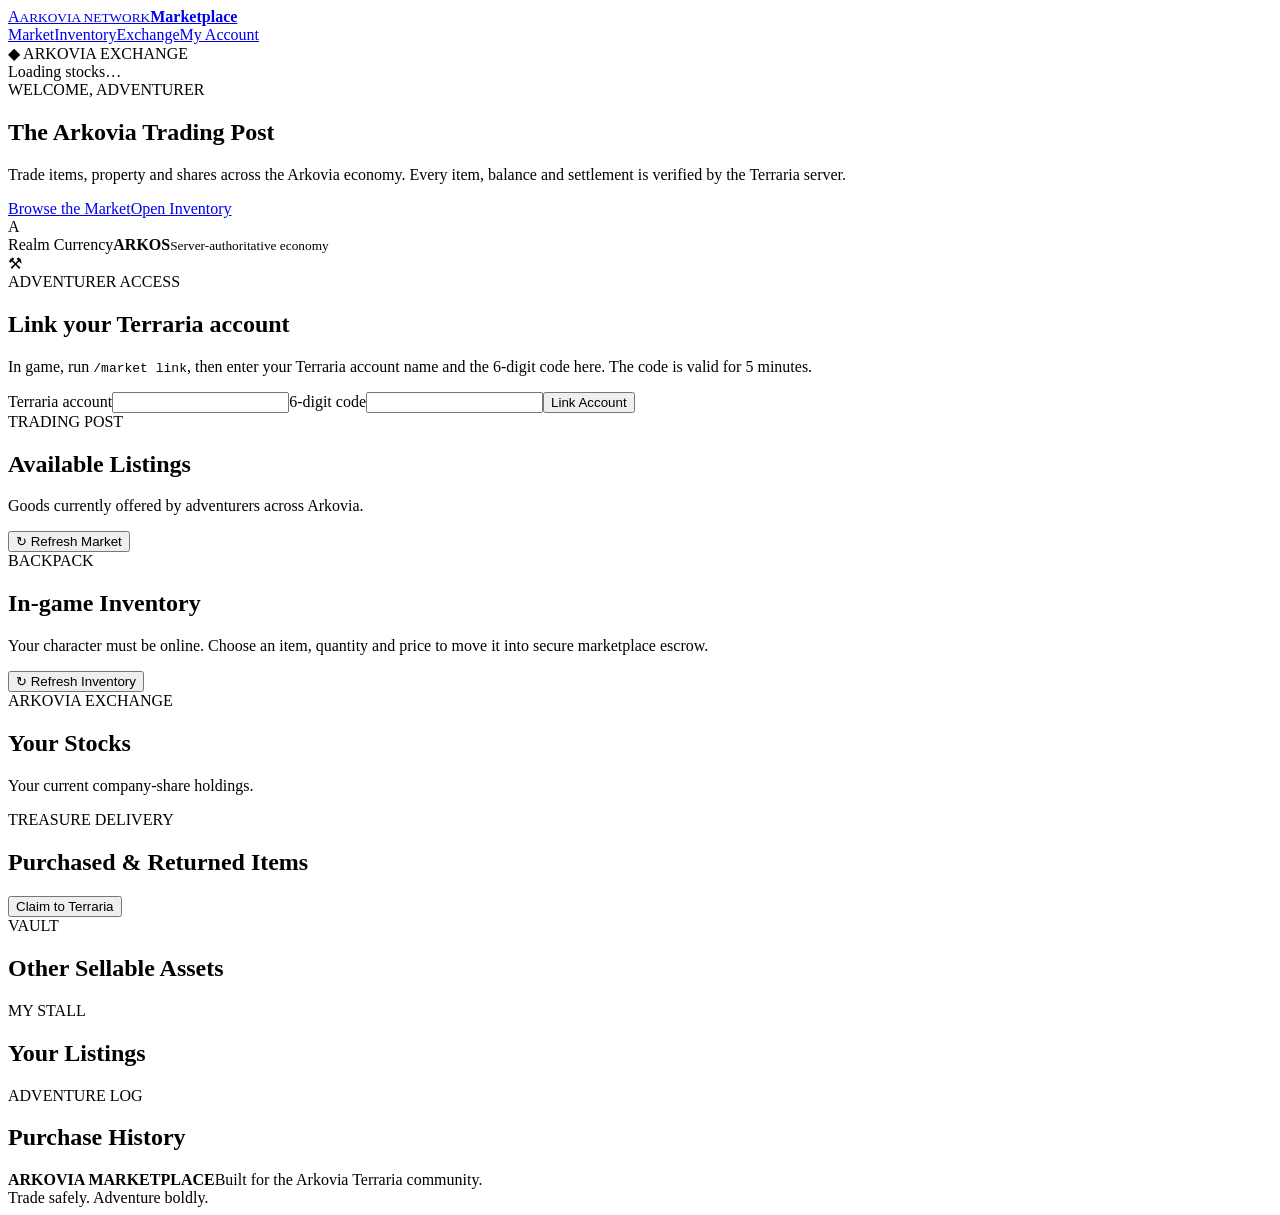
==== services/ArkoviaMarketplace/wwwroot/index.html @ 018b2768 "Redesign marketplace shell with immersive Terraria-inspired theme" ====
<!doctype html>
<html lang="en">
<head>
  <meta charset="utf-8">
  <meta name="viewport" content="width=device-width,initial-scale=1">
  <meta name="theme-color" content="#142c45">
  <title>Arkovia Marketplace — Terraria Economy</title>
  <link rel="stylesheet" href="/styles.css?v=20260906-terraria1">
</head>
<body>
  <div class="world-backdrop" aria-hidden="true"><div class="sun"></div><div class="cloud cloud-one"></div><div class="cloud cloud-two"></div><div class="distant-hills"></div><div class="forest-line"></div></div>

  <header class="site-header">
    <div class="topbar">
      <a class="brand" href="/marketplace" aria-label="Arkovia Marketplace home"><span class="brand-mark">A</span><span><small>ARKOVIA NETWORK</small><strong>Marketplace</strong></span></a>
      <nav class="main-nav" aria-label="Marketplace navigation"><a href="#market">Market</a><a href="#inventory">Inventory</a><a href="#exchange">Exchange</a><a href="#accountPanel">My Account</a></nav>
      <div id="sessionArea" class="session-area"></div>
    </div>
  </header>

  <section class="stock-tape" id="exchange" aria-label="Arkovia stock market"><div class="stock-tape-label">◆ ARKOVIA EXCHANGE</div><div class="stock-tape-viewport"><div id="stockTape" class="stock-tape-track">Loading stocks…</div></div></section>

  <main>
    <section class="hero game-panel">
      <div class="hero-copy"><span class="quest-label">WELCOME, ADVENTURER</span><h1>The Arkovia Trading Post</h1><p>Trade items, property and shares across the Arkovia economy. Every item, balance and settlement is verified by the Terraria server.</p><div class="hero-actions"><a class="game-button" href="#market">Browse the Market</a><a class="game-button secondary-link" href="#inventory">Open Inventory</a></div></div>
      <div class="hero-side"><div class="coin-emblem">A</div><span>Realm Currency</span><strong id="currencyLabel">ARKOS</strong><small>Server-authoritative economy</small></div>
    </section>

    <section id="linkPanel" class="game-panel notice-board hidden">
      <div class="panel-title"><span class="panel-icon">⚒</span><div><span class="eyebrow">ADVENTURER ACCESS</span><h2>Link your Terraria account</h2></div></div>
      <p>In game, run <code>/market link</code>, then enter your Terraria account name and the 6-digit code here. The code is valid for 5 minutes.</p>
      <form id="linkForm" class="form-row"><label>Terraria account<input id="accountInput" maxlength="64" autocomplete="username" required></label><label>6-digit code<input id="codeInput" inputmode="numeric" pattern="[0-9]{6}" maxlength="6" autocomplete="one-time-code" required></label><button type="submit">Link Account</button></form><div id="linkMessage" class="message"></div>
    </section>

    <section id="market" class="section-head"><div><span class="eyebrow">TRADING POST</span><h2>Available Listings</h2><p>Goods currently offered by adventurers across Arkovia.</p></div><button id="refreshButton" class="secondary">↻ Refresh Market</button></section>
    <section id="listingGrid" class="grid"></section><div id="marketMessage" class="message"></div>

    <section id="accountPanel" class="hidden player-zone">
      <div id="inventory" class="section-head"><div><span class="eyebrow">BACKPACK</span><h2>In-game Inventory</h2><p>Your character must be online. Choose an item, quantity and price to move it into secure marketplace escrow.</p></div><button id="inventoryRefresh" class="secondary">↻ Refresh Inventory</button></div>
      <section id="inventoryGrid" class="grid"></section>
      <div class="section-head"><div><span class="eyebrow">ARKOVIA EXCHANGE</span><h2>Your Stocks</h2><p>Your current company-share holdings.</p></div></div><section id="stockHoldingGrid" class="grid"></section>
      <div class="section-head"><div><span class="eyebrow">TREASURE DELIVERY</span><h2>Purchased & Returned Items</h2></div><button id="claimItemsButton" class="secondary">Claim to Terraria</button></div>
      <div class="section-head"><div><span class="eyebrow">VAULT</span><h2>Other Sellable Assets</h2></div></div><section id="assetGrid" class="grid"></section>
      <div class="section-head"><div><span class="eyebrow">MY STALL</span><h2>Your Listings</h2></div></div><section id="myListingGrid" class="grid"></section>
      <div class="section-head"><div><span class="eyebrow">ADVENTURE LOG</span><h2>Purchase History</h2></div></div><section id="purchaseGrid" class="grid"></section>
    </section>
  </main>

  <footer><div><strong>ARKOVIA MARKETPLACE</strong><span>Built for the Arkovia Terraria community.</span></div><span>Trade safely. Adventure boldly.</span></footer>

  <dialog id="sellDialog"><form id="sellForm" method="dialog" class="dialog-card"><button type="button" id="closeSell" class="icon-button" aria-label="Close">×</button><span class="eyebrow">CREATE LISTING</span><h2 id="sellAssetName">Sell asset</h2><input id="sellAssetId" type="hidden"><label>Price in <span id="sellCurrency">ARKOS</span><input id="sellPrice" type="text" inputmode="decimal" placeholder="25.00" required></label><button type="submit">Create Listing</button><div id="sellMessage" class="message"></div></form></dialog>
  <dialog id="stockDialog"><form id="stockForm" method="dialog" class="dialog-card"><button type="button" id="closeStock" class="icon-button" aria-label="Close">×</button><span class="eyebrow">ARKOVIA EXCHANGE</span><h2 id="stockName">Stock</h2><div id="stockDetail" class="stock-detail"></div><input id="stockTicker" type="hidden"><label>Shares<input id="stockShares" type="number" min="1" max="1000000" value="1" required></label><button type="submit">Buy Shares</button><div id="stockMessage" class="message"></div></form></dialog>
  <dialog id="inventorySellDialog"><form id="inventorySellForm" method="dialog" class="dialog-card"><button type="button" id="closeInventorySell" class="icon-button" aria-label="Close">×</button><span class="eyebrow">SELL FROM BACKPACK</span><h2 id="inventorySellName">Sell item</h2><input id="inventorySlot" type="hidden"><label>Quantity<input id="inventoryQuantity" type="number" min="1" required></label><label>Total price in ARKOS<input id="inventoryPrice" type="text" inputmode="decimal" required></label><button type="submit">List Item</button><div id="inventorySellMessage" class="message"></div></form></dialog>
  <script src="/app.js?v=20260906-terraria1" defer></script>
</body>
</html>
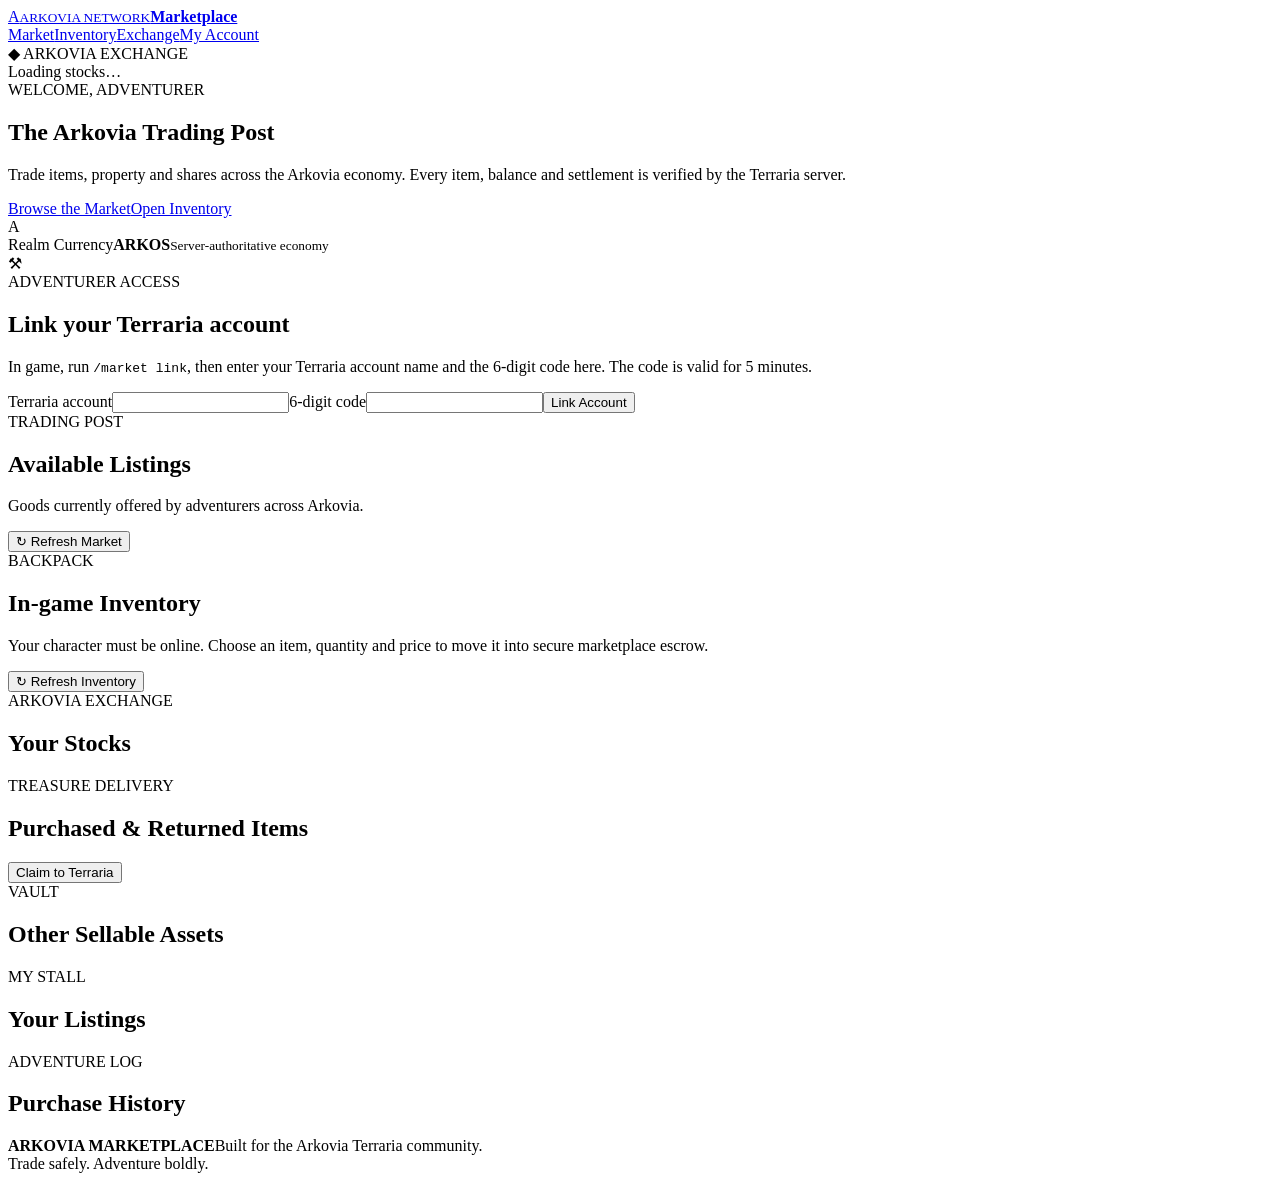
==== commit 6cd3b8a3: "Bust marketplace theme cache for merchant district update" ====
--- a/services/ArkoviaMarketplace/wwwroot/index.html
+++ b/services/ArkoviaMarketplace/wwwroot/index.html
@@ -1,56 +1,14 @@
 <!doctype html>
 <html lang="en">
-<head>
-  <meta charset="utf-8">
-  <meta name="viewport" content="width=device-width,initial-scale=1">
-  <meta name="theme-color" content="#142c45">
-  <title>Arkovia Marketplace — Terraria Economy</title>
-  <link rel="stylesheet" href="/styles.css?v=20260906-terraria1">
-</head>
+<head><meta charset="utf-8"><meta name="viewport" content="width=device-width,initial-scale=1"><meta name="theme-color" content="#142c45"><title>Arkovia Marketplace — Terraria Economy</title><link rel="stylesheet" href="/styles.css?v=20260906-terraria3"></head>
 <body>
-  <div class="world-backdrop" aria-hidden="true"><div class="sun"></div><div class="cloud cloud-one"></div><div class="cloud cloud-two"></div><div class="distant-hills"></div><div class="forest-line"></div></div>
-
-  <header class="site-header">
-    <div class="topbar">
-      <a class="brand" href="/marketplace" aria-label="Arkovia Marketplace home"><span class="brand-mark">A</span><span><small>ARKOVIA NETWORK</small><strong>Marketplace</strong></span></a>
-      <nav class="main-nav" aria-label="Marketplace navigation"><a href="#market">Market</a><a href="#inventory">Inventory</a><a href="#exchange">Exchange</a><a href="#accountPanel">My Account</a></nav>
-      <div id="sessionArea" class="session-area"></div>
-    </div>
-  </header>
-
-  <section class="stock-tape" id="exchange" aria-label="Arkovia stock market"><div class="stock-tape-label">◆ ARKOVIA EXCHANGE</div><div class="stock-tape-viewport"><div id="stockTape" class="stock-tape-track">Loading stocks…</div></div></section>
-
-  <main>
-    <section class="hero game-panel">
-      <div class="hero-copy"><span class="quest-label">WELCOME, ADVENTURER</span><h1>The Arkovia Trading Post</h1><p>Trade items, property and shares across the Arkovia economy. Every item, balance and settlement is verified by the Terraria server.</p><div class="hero-actions"><a class="game-button" href="#market">Browse the Market</a><a class="game-button secondary-link" href="#inventory">Open Inventory</a></div></div>
-      <div class="hero-side"><div class="coin-emblem">A</div><span>Realm Currency</span><strong id="currencyLabel">ARKOS</strong><small>Server-authoritative economy</small></div>
-    </section>
-
-    <section id="linkPanel" class="game-panel notice-board hidden">
-      <div class="panel-title"><span class="panel-icon">⚒</span><div><span class="eyebrow">ADVENTURER ACCESS</span><h2>Link your Terraria account</h2></div></div>
-      <p>In game, run <code>/market link</code>, then enter your Terraria account name and the 6-digit code here. The code is valid for 5 minutes.</p>
-      <form id="linkForm" class="form-row"><label>Terraria account<input id="accountInput" maxlength="64" autocomplete="username" required></label><label>6-digit code<input id="codeInput" inputmode="numeric" pattern="[0-9]{6}" maxlength="6" autocomplete="one-time-code" required></label><button type="submit">Link Account</button></form><div id="linkMessage" class="message"></div>
-    </section>
-
-    <section id="market" class="section-head"><div><span class="eyebrow">TRADING POST</span><h2>Available Listings</h2><p>Goods currently offered by adventurers across Arkovia.</p></div><button id="refreshButton" class="secondary">↻ Refresh Market</button></section>
-    <section id="listingGrid" class="grid"></section><div id="marketMessage" class="message"></div>
-
-    <section id="accountPanel" class="hidden player-zone">
-      <div id="inventory" class="section-head"><div><span class="eyebrow">BACKPACK</span><h2>In-game Inventory</h2><p>Your character must be online. Choose an item, quantity and price to move it into secure marketplace escrow.</p></div><button id="inventoryRefresh" class="secondary">↻ Refresh Inventory</button></div>
-      <section id="inventoryGrid" class="grid"></section>
-      <div class="section-head"><div><span class="eyebrow">ARKOVIA EXCHANGE</span><h2>Your Stocks</h2><p>Your current company-share holdings.</p></div></div><section id="stockHoldingGrid" class="grid"></section>
-      <div class="section-head"><div><span class="eyebrow">TREASURE DELIVERY</span><h2>Purchased & Returned Items</h2></div><button id="claimItemsButton" class="secondary">Claim to Terraria</button></div>
-      <div class="section-head"><div><span class="eyebrow">VAULT</span><h2>Other Sellable Assets</h2></div></div><section id="assetGrid" class="grid"></section>
-      <div class="section-head"><div><span class="eyebrow">MY STALL</span><h2>Your Listings</h2></div></div><section id="myListingGrid" class="grid"></section>
-      <div class="section-head"><div><span class="eyebrow">ADVENTURE LOG</span><h2>Purchase History</h2></div></div><section id="purchaseGrid" class="grid"></section>
-    </section>
-  </main>
-
-  <footer><div><strong>ARKOVIA MARKETPLACE</strong><span>Built for the Arkovia Terraria community.</span></div><span>Trade safely. Adventure boldly.</span></footer>
-
-  <dialog id="sellDialog"><form id="sellForm" method="dialog" class="dialog-card"><button type="button" id="closeSell" class="icon-button" aria-label="Close">×</button><span class="eyebrow">CREATE LISTING</span><h2 id="sellAssetName">Sell asset</h2><input id="sellAssetId" type="hidden"><label>Price in <span id="sellCurrency">ARKOS</span><input id="sellPrice" type="text" inputmode="decimal" placeholder="25.00" required></label><button type="submit">Create Listing</button><div id="sellMessage" class="message"></div></form></dialog>
-  <dialog id="stockDialog"><form id="stockForm" method="dialog" class="dialog-card"><button type="button" id="closeStock" class="icon-button" aria-label="Close">×</button><span class="eyebrow">ARKOVIA EXCHANGE</span><h2 id="stockName">Stock</h2><div id="stockDetail" class="stock-detail"></div><input id="stockTicker" type="hidden"><label>Shares<input id="stockShares" type="number" min="1" max="1000000" value="1" required></label><button type="submit">Buy Shares</button><div id="stockMessage" class="message"></div></form></dialog>
-  <dialog id="inventorySellDialog"><form id="inventorySellForm" method="dialog" class="dialog-card"><button type="button" id="closeInventorySell" class="icon-button" aria-label="Close">×</button><span class="eyebrow">SELL FROM BACKPACK</span><h2 id="inventorySellName">Sell item</h2><input id="inventorySlot" type="hidden"><label>Quantity<input id="inventoryQuantity" type="number" min="1" required></label><label>Total price in ARKOS<input id="inventoryPrice" type="text" inputmode="decimal" required></label><button type="submit">List Item</button><div id="inventorySellMessage" class="message"></div></form></dialog>
-  <script src="/app.js?v=20260906-terraria1" defer></script>
-</body>
-</html>+<div class="world-backdrop" aria-hidden="true"><div class="sun"></div><div class="moon"></div><div class="stars"></div><div class="cloud cloud-one"></div><div class="cloud cloud-two"></div><div class="distant-hills"></div><div class="forest-line"></div></div>
+<header class="site-header"><div class="topbar"><a class="brand" href="/marketplace" aria-label="Arkovia Marketplace home"><span class="brand-mark">A</span><span><small>ARKOVIA NETWORK</small><strong>Marketplace</strong></span></a><nav class="main-nav" aria-label="Marketplace navigation"><a href="#market">Market</a><a href="#inventory">Inventory</a><a href="#exchange">Exchange</a><a href="#accountPanel">My Account</a></nav><div id="sessionArea" class="session-area"></div></div></header>
+<section class="stock-tape" id="exchange" aria-label="Arkovia stock market"><div class="stock-tape-label">◆ ARKOVIA EXCHANGE</div><div class="stock-tape-viewport"><div id="stockTape" class="stock-tape-track">Loading stocks…</div></div></section>
+<main><section class="hero game-panel"><div class="hero-copy"><span class="quest-label">WELCOME, ADVENTURER</span><h1>The Arkovia Trading Post</h1><p>Trade items, property and shares across the Arkovia economy. Every item, balance and settlement is verified by the Terraria server.</p><div class="hero-actions"><a class="game-button" href="#market">Browse the Market</a><a class="game-button secondary-link" href="#inventory">Open Inventory</a></div></div><div class="hero-side"><div class="coin-emblem">A</div><span>Realm Currency</span><strong id="currencyLabel">ARKOS</strong><small>Server-authoritative economy</small></div></section>
+<section id="linkPanel" class="game-panel notice-board hidden"><div class="panel-title"><span class="panel-icon">⚒</span><div><span class="eyebrow">ADVENTURER ACCESS</span><h2>Link your Terraria account</h2></div></div><p>In game, run <code>/market link</code>, then enter your Terraria account name and the 6-digit code here. The code is valid for 5 minutes.</p><form id="linkForm" class="form-row"><label>Terraria account<input id="accountInput" maxlength="64" autocomplete="username" required></label><label>6-digit code<input id="codeInput" inputmode="numeric" pattern="[0-9]{6}" maxlength="6" autocomplete="one-time-code" required></label><button type="submit">Link Account</button></form><div id="linkMessage" class="message"></div></section>
+<section id="market" class="section-head"><div><span class="eyebrow">TRADING POST</span><h2>Available Listings</h2><p>Goods currently offered by adventurers across Arkovia.</p></div><button id="refreshButton" class="secondary">↻ Refresh Market</button></section><section id="listingGrid" class="grid"></section><div id="marketMessage" class="message"></div>
+<section id="accountPanel" class="hidden player-zone"><div id="inventory" class="section-head"><div><span class="eyebrow">BACKPACK</span><h2>In-game Inventory</h2><p>Your character must be online. Choose an item, quantity and price to move it into secure marketplace escrow.</p></div><button id="inventoryRefresh" class="secondary">↻ Refresh Inventory</button></div><section id="inventoryGrid" class="grid"></section><div class="section-head"><div><span class="eyebrow">ARKOVIA EXCHANGE</span><h2>Your Stocks</h2></div></div><section id="stockHoldingGrid" class="grid"></section><div class="section-head"><div><span class="eyebrow">TREASURE DELIVERY</span><h2>Purchased & Returned Items</h2></div><button id="claimItemsButton" class="secondary">Claim to Terraria</button></div><div class="section-head"><div><span class="eyebrow">VAULT</span><h2>Other Sellable Assets</h2></div></div><section id="assetGrid" class="grid"></section><div class="section-head"><div><span class="eyebrow">MY STALL</span><h2>Your Listings</h2></div></div><section id="myListingGrid" class="grid"></section><div class="section-head"><div><span class="eyebrow">ADVENTURE LOG</span><h2>Purchase History</h2></div></div><section id="purchaseGrid" class="grid"></section></section></main>
+<footer><div><strong>ARKOVIA MARKETPLACE</strong><span>Built for the Arkovia Terraria community.</span></div><span>Trade safely. Adventure boldly.</span></footer>
+<dialog id="sellDialog"><form id="sellForm" method="dialog" class="dialog-card"><button type="button" id="closeSell" class="icon-button" aria-label="Close">×</button><span class="eyebrow">CREATE LISTING</span><h2 id="sellAssetName">Sell asset</h2><input id="sellAssetId" type="hidden"><label>Price in <span id="sellCurrency">ARKOS</span><input id="sellPrice" type="text" inputmode="decimal" placeholder="25.00" required></label><button type="submit">Create Listing</button><div id="sellMessage" class="message"></div></form></dialog><dialog id="stockDialog"><form id="stockForm" method="dialog" class="dialog-card"><button type="button" id="closeStock" class="icon-button" aria-label="Close">×</button><span class="eyebrow">ARKOVIA EXCHANGE</span><h2 id="stockName">Stock</h2><div id="stockDetail" class="stock-detail"></div><input id="stockTicker" type="hidden"><label>Shares<input id="stockShares" type="number" min="1" max="1000000" value="1" required></label><button type="submit">Buy Shares</button><div id="stockMessage" class="message"></div></form></dialog><dialog id="inventorySellDialog"><form id="inventorySellForm" method="dialog" class="dialog-card"><button type="button" id="closeInventorySell" class="icon-button" aria-label="Close">×</button><span class="eyebrow">SELL FROM BACKPACK</span><h2 id="inventorySellName">Sell item</h2><input id="inventorySlot" type="hidden"><label>Quantity<input id="inventoryQuantity" type="number" min="1" required></label><label>Total price in ARKOS<input id="inventoryPrice" type="text" inputmode="decimal" required></label><button type="submit">List Item</button><div id="inventorySellMessage" class="message"></div></form></dialog>
+<script src="/app.js?v=20260906-terraria3" defer></script><script src="/theme.js?v=20260906-terraria3" defer></script></body></html>
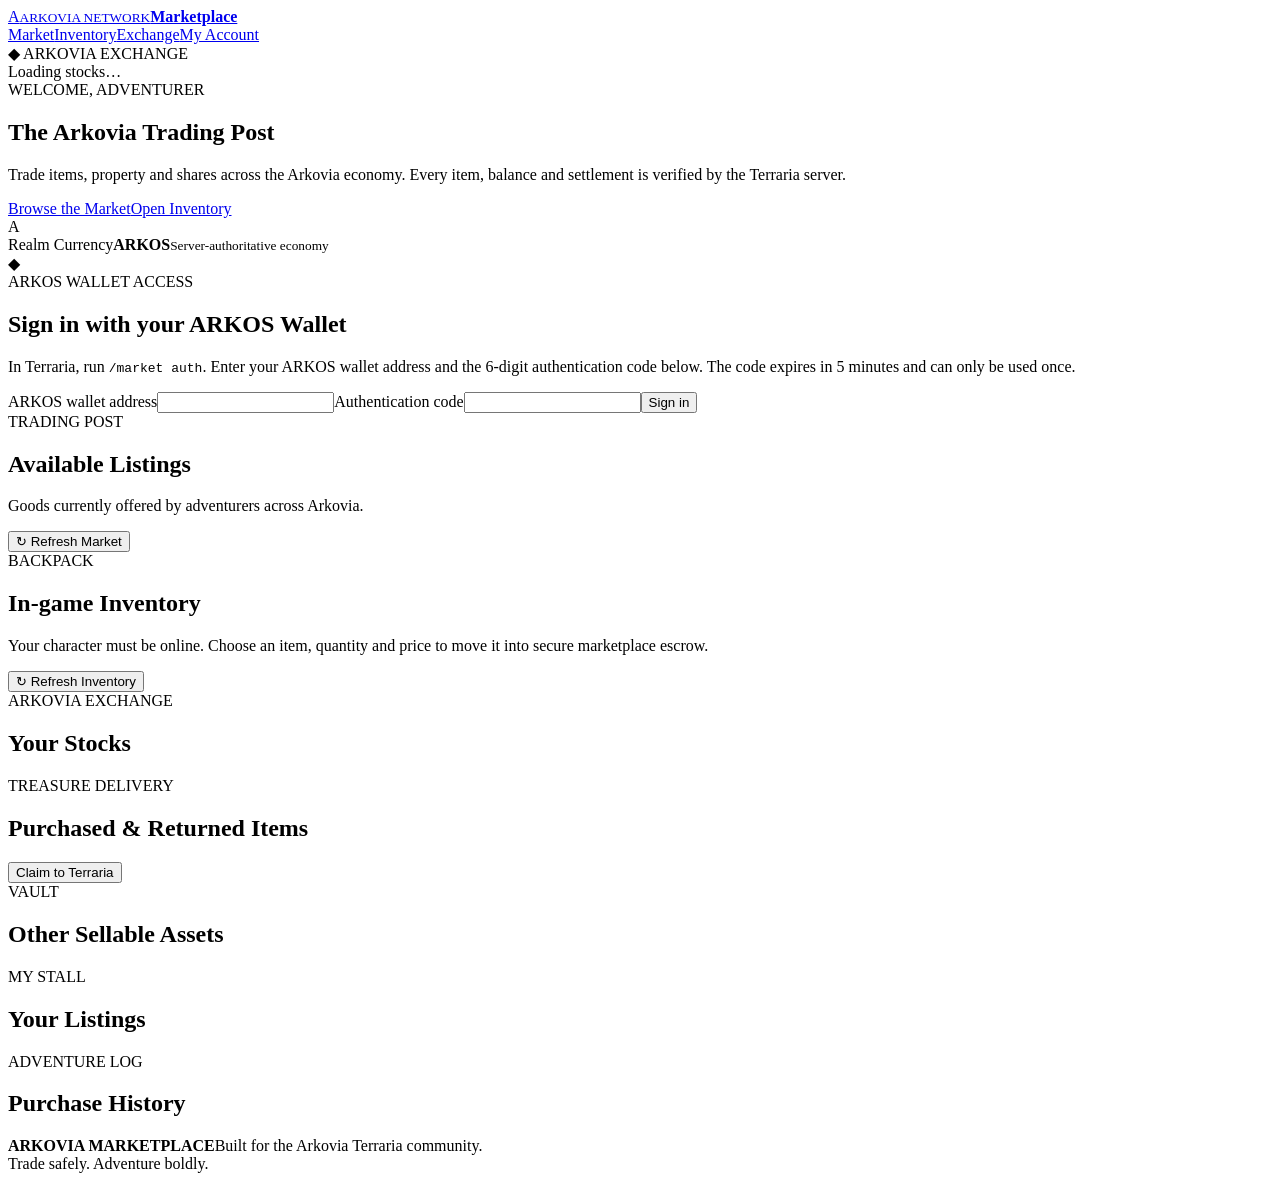
==== commit c341efb7: "Switch marketplace sign-in UI to ARKOS wallet authentication" ====
--- a/services/ArkoviaMarketplace/wwwroot/index.html
+++ b/services/ArkoviaMarketplace/wwwroot/index.html
@@ -1,14 +1,14 @@
 <!doctype html>
 <html lang="en">
-<head><meta charset="utf-8"><meta name="viewport" content="width=device-width,initial-scale=1"><meta name="theme-color" content="#142c45"><title>Arkovia Marketplace — Terraria Economy</title><link rel="stylesheet" href="/styles.css?v=20260906-terraria3"></head>
+<head><meta charset="utf-8"><meta name="viewport" content="width=device-width,initial-scale=1"><meta name="theme-color" content="#142c45"><title>Arkovia Marketplace — Terraria Economy</title><link rel="stylesheet" href="/styles.css?v=20260906-walletauth1"></head>
 <body>
 <div class="world-backdrop" aria-hidden="true"><div class="sun"></div><div class="moon"></div><div class="stars"></div><div class="cloud cloud-one"></div><div class="cloud cloud-two"></div><div class="distant-hills"></div><div class="forest-line"></div></div>
 <header class="site-header"><div class="topbar"><a class="brand" href="/marketplace" aria-label="Arkovia Marketplace home"><span class="brand-mark">A</span><span><small>ARKOVIA NETWORK</small><strong>Marketplace</strong></span></a><nav class="main-nav" aria-label="Marketplace navigation"><a href="#market">Market</a><a href="#inventory">Inventory</a><a href="#exchange">Exchange</a><a href="#accountPanel">My Account</a></nav><div id="sessionArea" class="session-area"></div></div></header>
 <section class="stock-tape" id="exchange" aria-label="Arkovia stock market"><div class="stock-tape-label">◆ ARKOVIA EXCHANGE</div><div class="stock-tape-viewport"><div id="stockTape" class="stock-tape-track">Loading stocks…</div></div></section>
 <main><section class="hero game-panel"><div class="hero-copy"><span class="quest-label">WELCOME, ADVENTURER</span><h1>The Arkovia Trading Post</h1><p>Trade items, property and shares across the Arkovia economy. Every item, balance and settlement is verified by the Terraria server.</p><div class="hero-actions"><a class="game-button" href="#market">Browse the Market</a><a class="game-button secondary-link" href="#inventory">Open Inventory</a></div></div><div class="hero-side"><div class="coin-emblem">A</div><span>Realm Currency</span><strong id="currencyLabel">ARKOS</strong><small>Server-authoritative economy</small></div></section>
-<section id="linkPanel" class="game-panel notice-board hidden"><div class="panel-title"><span class="panel-icon">⚒</span><div><span class="eyebrow">ADVENTURER ACCESS</span><h2>Link your Terraria account</h2></div></div><p>In game, run <code>/market link</code>, then enter your Terraria account name and the 6-digit code here. The code is valid for 5 minutes.</p><form id="linkForm" class="form-row"><label>Terraria account<input id="accountInput" maxlength="64" autocomplete="username" required></label><label>6-digit code<input id="codeInput" inputmode="numeric" pattern="[0-9]{6}" maxlength="6" autocomplete="one-time-code" required></label><button type="submit">Link Account</button></form><div id="linkMessage" class="message"></div></section>
+<section id="linkPanel" class="game-panel notice-board hidden"><div class="panel-title"><span class="panel-icon">◆</span><div><span class="eyebrow">ARKOS WALLET ACCESS</span><h2>Sign in with your ARKOS Wallet</h2></div></div><p>In Terraria, run <code>/market auth</code>. Enter your ARKOS wallet address and the 6-digit authentication code below. The code expires in 5 minutes and can only be used once.</p><form id="linkForm" class="form-row"><label>ARKOS wallet address<input id="accountInput" maxlength="64" autocomplete="username" spellcheck="false" required></label><label>Authentication code<input id="codeInput" inputmode="numeric" pattern="[0-9]{6}" maxlength="6" autocomplete="one-time-code" required></label><button type="submit">Sign in</button></form><div id="linkMessage" class="message"></div></section>
 <section id="market" class="section-head"><div><span class="eyebrow">TRADING POST</span><h2>Available Listings</h2><p>Goods currently offered by adventurers across Arkovia.</p></div><button id="refreshButton" class="secondary">↻ Refresh Market</button></section><section id="listingGrid" class="grid"></section><div id="marketMessage" class="message"></div>
 <section id="accountPanel" class="hidden player-zone"><div id="inventory" class="section-head"><div><span class="eyebrow">BACKPACK</span><h2>In-game Inventory</h2><p>Your character must be online. Choose an item, quantity and price to move it into secure marketplace escrow.</p></div><button id="inventoryRefresh" class="secondary">↻ Refresh Inventory</button></div><section id="inventoryGrid" class="grid"></section><div class="section-head"><div><span class="eyebrow">ARKOVIA EXCHANGE</span><h2>Your Stocks</h2></div></div><section id="stockHoldingGrid" class="grid"></section><div class="section-head"><div><span class="eyebrow">TREASURE DELIVERY</span><h2>Purchased & Returned Items</h2></div><button id="claimItemsButton" class="secondary">Claim to Terraria</button></div><div class="section-head"><div><span class="eyebrow">VAULT</span><h2>Other Sellable Assets</h2></div></div><section id="assetGrid" class="grid"></section><div class="section-head"><div><span class="eyebrow">MY STALL</span><h2>Your Listings</h2></div></div><section id="myListingGrid" class="grid"></section><div class="section-head"><div><span class="eyebrow">ADVENTURE LOG</span><h2>Purchase History</h2></div></div><section id="purchaseGrid" class="grid"></section></section></main>
 <footer><div><strong>ARKOVIA MARKETPLACE</strong><span>Built for the Arkovia Terraria community.</span></div><span>Trade safely. Adventure boldly.</span></footer>
 <dialog id="sellDialog"><form id="sellForm" method="dialog" class="dialog-card"><button type="button" id="closeSell" class="icon-button" aria-label="Close">×</button><span class="eyebrow">CREATE LISTING</span><h2 id="sellAssetName">Sell asset</h2><input id="sellAssetId" type="hidden"><label>Price in <span id="sellCurrency">ARKOS</span><input id="sellPrice" type="text" inputmode="decimal" placeholder="25.00" required></label><button type="submit">Create Listing</button><div id="sellMessage" class="message"></div></form></dialog><dialog id="stockDialog"><form id="stockForm" method="dialog" class="dialog-card"><button type="button" id="closeStock" class="icon-button" aria-label="Close">×</button><span class="eyebrow">ARKOVIA EXCHANGE</span><h2 id="stockName">Stock</h2><div id="stockDetail" class="stock-detail"></div><input id="stockTicker" type="hidden"><label>Shares<input id="stockShares" type="number" min="1" max="1000000" value="1" required></label><button type="submit">Buy Shares</button><div id="stockMessage" class="message"></div></form></dialog><dialog id="inventorySellDialog"><form id="inventorySellForm" method="dialog" class="dialog-card"><button type="button" id="closeInventorySell" class="icon-button" aria-label="Close">×</button><span class="eyebrow">SELL FROM BACKPACK</span><h2 id="inventorySellName">Sell item</h2><input id="inventorySlot" type="hidden"><label>Quantity<input id="inventoryQuantity" type="number" min="1" required></label><label>Total price in ARKOS<input id="inventoryPrice" type="text" inputmode="decimal" required></label><button type="submit">List Item</button><div id="inventorySellMessage" class="message"></div></form></dialog>
-<script src="/app.js?v=20260906-terraria3" defer></script><script src="/theme.js?v=20260906-terraria3" defer></script></body></html>+<script src="/app.js?v=20260906-walletauth1" defer></script><script src="/theme.js?v=20260906-walletauth1" defer></script></body></html>
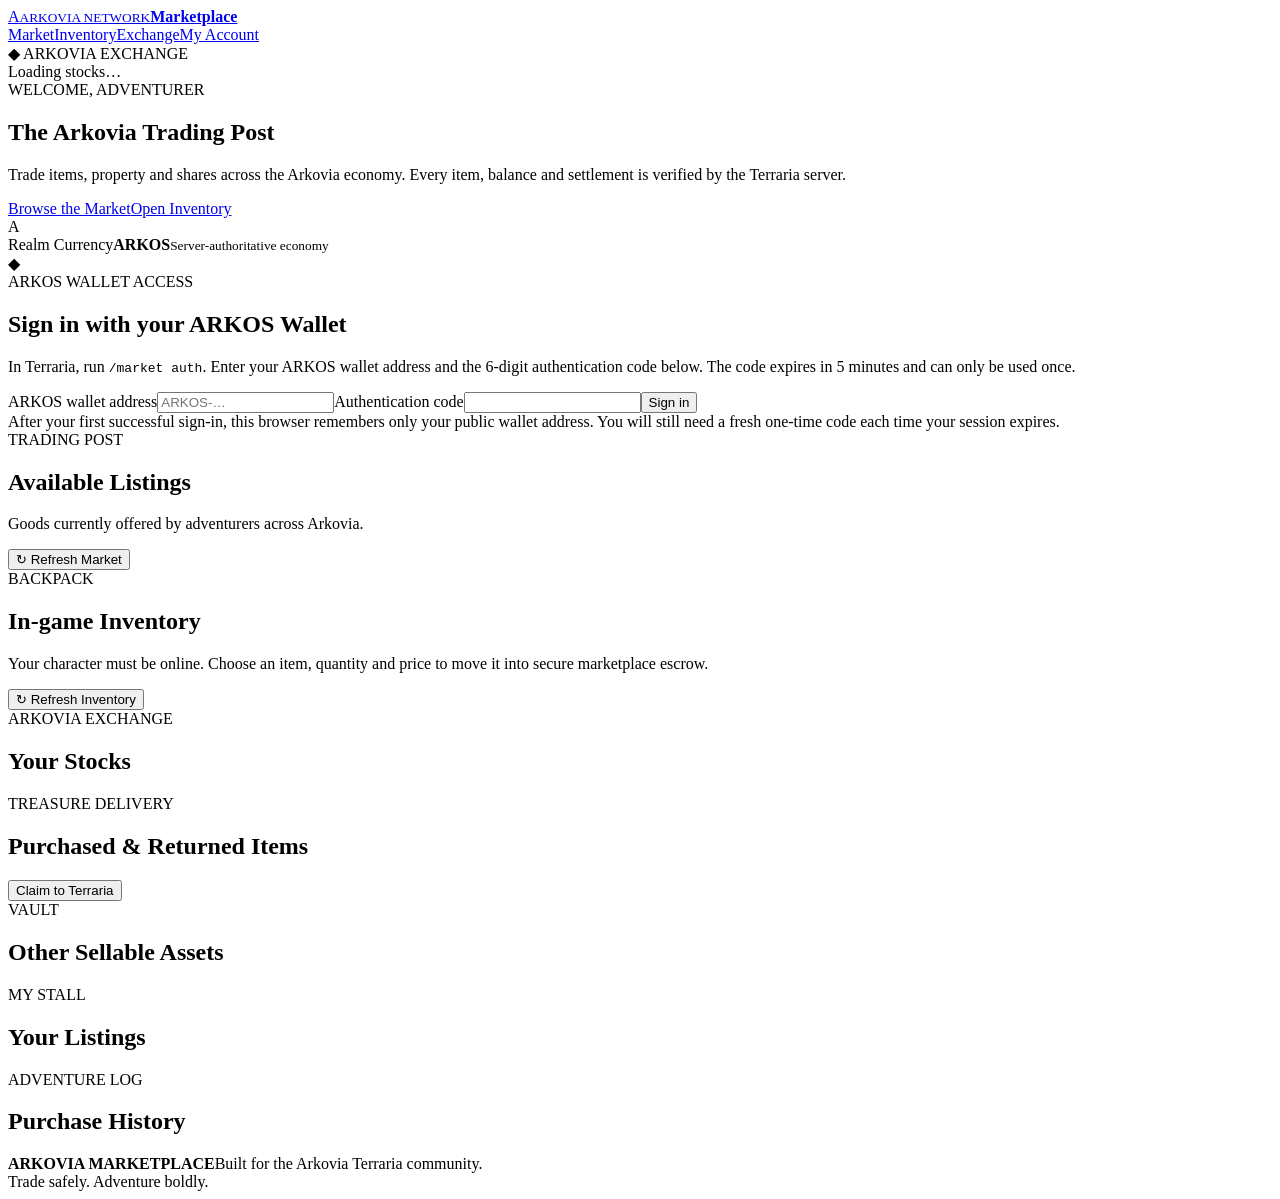
==== commit cde62873: "Load wallet memory and featured marketplace enhancements" ====
--- a/services/ArkoviaMarketplace/wwwroot/index.html
+++ b/services/ArkoviaMarketplace/wwwroot/index.html
@@ -1,14 +1,14 @@
 <!doctype html>
 <html lang="en">
-<head><meta charset="utf-8"><meta name="viewport" content="width=device-width,initial-scale=1"><meta name="theme-color" content="#142c45"><title>Arkovia Marketplace — Terraria Economy</title><link rel="stylesheet" href="/styles.css?v=20260906-walletauth1"></head>
+<head><meta charset="utf-8"><meta name="viewport" content="width=device-width,initial-scale=1"><meta name="theme-color" content="#142c45"><title>Arkovia Marketplace — Terraria Economy</title><link rel="stylesheet" href="/styles.css?v=20260906-walletauth2"><link rel="stylesheet" href="/theme-extra.css?v=20260906-walletauth2"></head>
 <body>
 <div class="world-backdrop" aria-hidden="true"><div class="sun"></div><div class="moon"></div><div class="stars"></div><div class="cloud cloud-one"></div><div class="cloud cloud-two"></div><div class="distant-hills"></div><div class="forest-line"></div></div>
 <header class="site-header"><div class="topbar"><a class="brand" href="/marketplace" aria-label="Arkovia Marketplace home"><span class="brand-mark">A</span><span><small>ARKOVIA NETWORK</small><strong>Marketplace</strong></span></a><nav class="main-nav" aria-label="Marketplace navigation"><a href="#market">Market</a><a href="#inventory">Inventory</a><a href="#exchange">Exchange</a><a href="#accountPanel">My Account</a></nav><div id="sessionArea" class="session-area"></div></div></header>
 <section class="stock-tape" id="exchange" aria-label="Arkovia stock market"><div class="stock-tape-label">◆ ARKOVIA EXCHANGE</div><div class="stock-tape-viewport"><div id="stockTape" class="stock-tape-track">Loading stocks…</div></div></section>
 <main><section class="hero game-panel"><div class="hero-copy"><span class="quest-label">WELCOME, ADVENTURER</span><h1>The Arkovia Trading Post</h1><p>Trade items, property and shares across the Arkovia economy. Every item, balance and settlement is verified by the Terraria server.</p><div class="hero-actions"><a class="game-button" href="#market">Browse the Market</a><a class="game-button secondary-link" href="#inventory">Open Inventory</a></div></div><div class="hero-side"><div class="coin-emblem">A</div><span>Realm Currency</span><strong id="currencyLabel">ARKOS</strong><small>Server-authoritative economy</small></div></section>
-<section id="linkPanel" class="game-panel notice-board hidden"><div class="panel-title"><span class="panel-icon">◆</span><div><span class="eyebrow">ARKOS WALLET ACCESS</span><h2>Sign in with your ARKOS Wallet</h2></div></div><p>In Terraria, run <code>/market auth</code>. Enter your ARKOS wallet address and the 6-digit authentication code below. The code expires in 5 minutes and can only be used once.</p><form id="linkForm" class="form-row"><label>ARKOS wallet address<input id="accountInput" maxlength="64" autocomplete="username" spellcheck="false" required></label><label>Authentication code<input id="codeInput" inputmode="numeric" pattern="[0-9]{6}" maxlength="6" autocomplete="one-time-code" required></label><button type="submit">Sign in</button></form><div id="linkMessage" class="message"></div></section>
+<section id="linkPanel" class="game-panel notice-board hidden"><div class="panel-title"><span class="panel-icon">◆</span><div><span class="eyebrow">ARKOS WALLET ACCESS</span><h2>Sign in with your ARKOS Wallet</h2></div></div><p>In Terraria, run <code>/market auth</code>. Enter your ARKOS wallet address and the 6-digit authentication code below. The code expires in 5 minutes and can only be used once.</p><form id="linkForm" class="form-row"><label>ARKOS wallet address<input id="accountInput" maxlength="64" autocomplete="username" spellcheck="false" placeholder="ARKOS-…" required></label><label>Authentication code<input id="codeInput" inputmode="numeric" pattern="[0-9]{6}" maxlength="6" autocomplete="one-time-code" required></label><button type="submit">Sign in</button></form><div class="wallet-hint">After your first successful sign-in, this browser remembers only your public wallet address. You will still need a fresh one-time code each time your session expires.</div><div id="linkMessage" class="message"></div></section>
 <section id="market" class="section-head"><div><span class="eyebrow">TRADING POST</span><h2>Available Listings</h2><p>Goods currently offered by adventurers across Arkovia.</p></div><button id="refreshButton" class="secondary">↻ Refresh Market</button></section><section id="listingGrid" class="grid"></section><div id="marketMessage" class="message"></div>
 <section id="accountPanel" class="hidden player-zone"><div id="inventory" class="section-head"><div><span class="eyebrow">BACKPACK</span><h2>In-game Inventory</h2><p>Your character must be online. Choose an item, quantity and price to move it into secure marketplace escrow.</p></div><button id="inventoryRefresh" class="secondary">↻ Refresh Inventory</button></div><section id="inventoryGrid" class="grid"></section><div class="section-head"><div><span class="eyebrow">ARKOVIA EXCHANGE</span><h2>Your Stocks</h2></div></div><section id="stockHoldingGrid" class="grid"></section><div class="section-head"><div><span class="eyebrow">TREASURE DELIVERY</span><h2>Purchased & Returned Items</h2></div><button id="claimItemsButton" class="secondary">Claim to Terraria</button></div><div class="section-head"><div><span class="eyebrow">VAULT</span><h2>Other Sellable Assets</h2></div></div><section id="assetGrid" class="grid"></section><div class="section-head"><div><span class="eyebrow">MY STALL</span><h2>Your Listings</h2></div></div><section id="myListingGrid" class="grid"></section><div class="section-head"><div><span class="eyebrow">ADVENTURE LOG</span><h2>Purchase History</h2></div></div><section id="purchaseGrid" class="grid"></section></section></main>
 <footer><div><strong>ARKOVIA MARKETPLACE</strong><span>Built for the Arkovia Terraria community.</span></div><span>Trade safely. Adventure boldly.</span></footer>
 <dialog id="sellDialog"><form id="sellForm" method="dialog" class="dialog-card"><button type="button" id="closeSell" class="icon-button" aria-label="Close">×</button><span class="eyebrow">CREATE LISTING</span><h2 id="sellAssetName">Sell asset</h2><input id="sellAssetId" type="hidden"><label>Price in <span id="sellCurrency">ARKOS</span><input id="sellPrice" type="text" inputmode="decimal" placeholder="25.00" required></label><button type="submit">Create Listing</button><div id="sellMessage" class="message"></div></form></dialog><dialog id="stockDialog"><form id="stockForm" method="dialog" class="dialog-card"><button type="button" id="closeStock" class="icon-button" aria-label="Close">×</button><span class="eyebrow">ARKOVIA EXCHANGE</span><h2 id="stockName">Stock</h2><div id="stockDetail" class="stock-detail"></div><input id="stockTicker" type="hidden"><label>Shares<input id="stockShares" type="number" min="1" max="1000000" value="1" required></label><button type="submit">Buy Shares</button><div id="stockMessage" class="message"></div></form></dialog><dialog id="inventorySellDialog"><form id="inventorySellForm" method="dialog" class="dialog-card"><button type="button" id="closeInventorySell" class="icon-button" aria-label="Close">×</button><span class="eyebrow">SELL FROM BACKPACK</span><h2 id="inventorySellName">Sell item</h2><input id="inventorySlot" type="hidden"><label>Quantity<input id="inventoryQuantity" type="number" min="1" required></label><label>Total price in ARKOS<input id="inventoryPrice" type="text" inputmode="decimal" required></label><button type="submit">List Item</button><div id="inventorySellMessage" class="message"></div></form></dialog>
-<script src="/app.js?v=20260906-walletauth1" defer></script><script src="/theme.js?v=20260906-walletauth1" defer></script></body></html>+<script src="/app.js?v=20260906-walletauth2" defer></script><script src="/wallet-auth.js?v=20260906-walletauth2" defer></script><script src="/theme.js?v=20260906-walletauth2" defer></script></body></html>
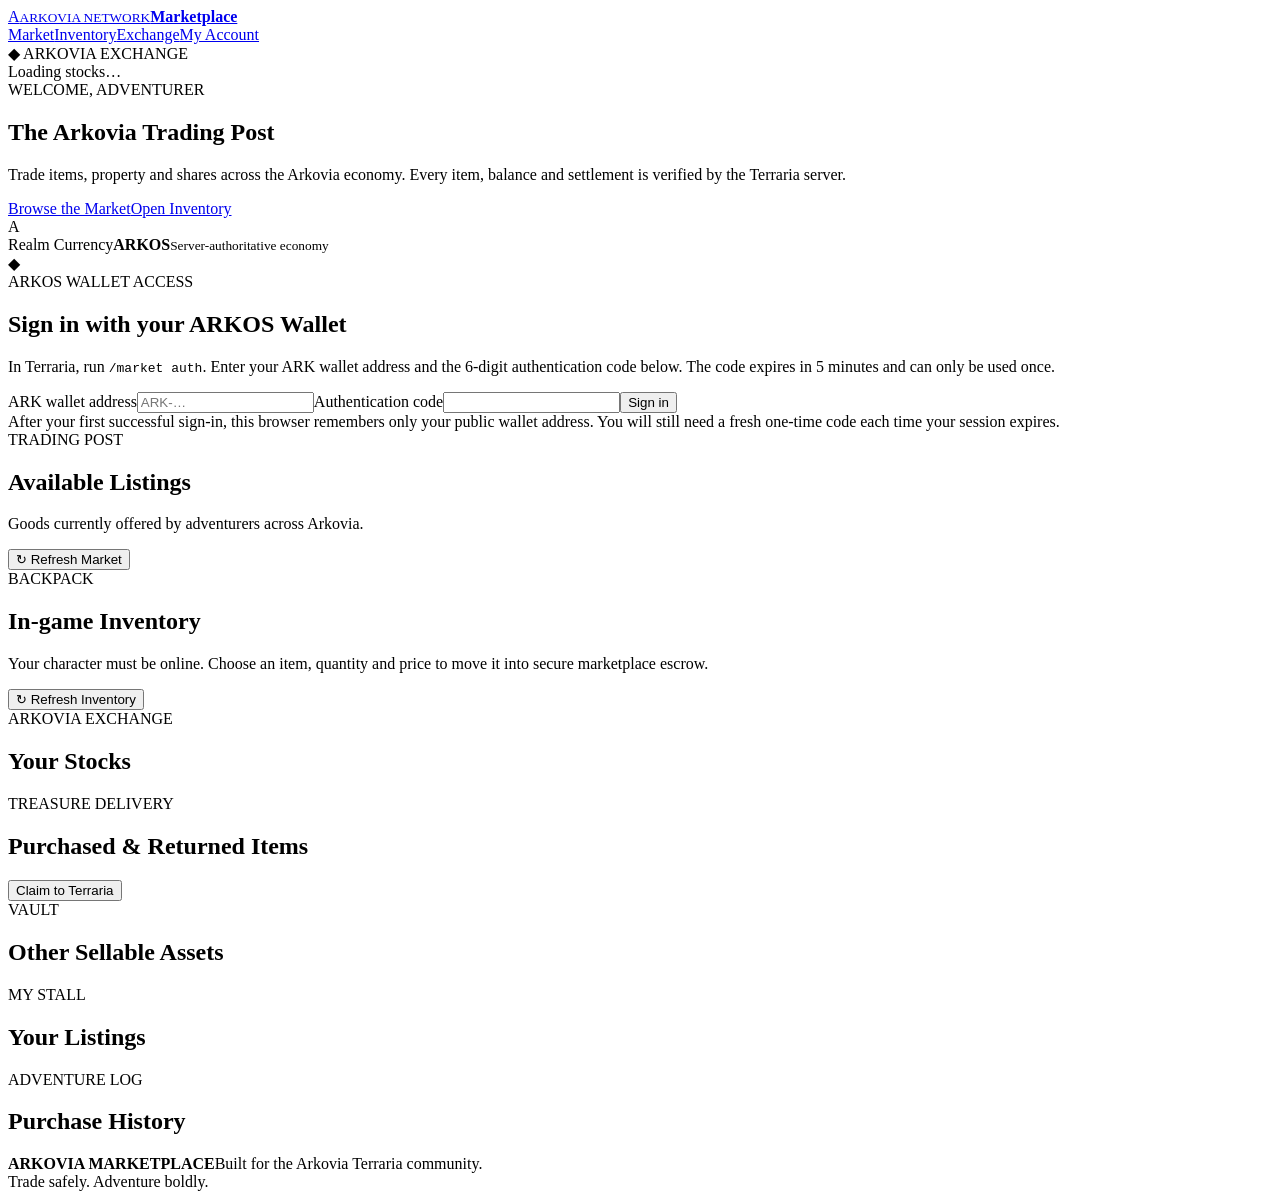
==== commit 29b2d394: "Correct ARK wallet prefix and bust repaired marketplace assets" ====
--- a/services/ArkoviaMarketplace/wwwroot/index.html
+++ b/services/ArkoviaMarketplace/wwwroot/index.html
@@ -1,14 +1,14 @@
 <!doctype html>
 <html lang="en">
-<head><meta charset="utf-8"><meta name="viewport" content="width=device-width,initial-scale=1"><meta name="theme-color" content="#142c45"><title>Arkovia Marketplace — Terraria Economy</title><link rel="stylesheet" href="/styles.css?v=20260906-walletauth2"><link rel="stylesheet" href="/theme-extra.css?v=20260906-walletauth2"></head>
+<head><meta charset="utf-8"><meta name="viewport" content="width=device-width,initial-scale=1"><meta name="theme-color" content="#142c45"><title>Arkovia Marketplace — Terraria Economy</title><link rel="stylesheet" href="/styles.css?v=20260906-repair1"><link rel="stylesheet" href="/theme-extra.css?v=20260906-repair1"></head>
 <body>
 <div class="world-backdrop" aria-hidden="true"><div class="sun"></div><div class="moon"></div><div class="stars"></div><div class="cloud cloud-one"></div><div class="cloud cloud-two"></div><div class="distant-hills"></div><div class="forest-line"></div></div>
 <header class="site-header"><div class="topbar"><a class="brand" href="/marketplace" aria-label="Arkovia Marketplace home"><span class="brand-mark">A</span><span><small>ARKOVIA NETWORK</small><strong>Marketplace</strong></span></a><nav class="main-nav" aria-label="Marketplace navigation"><a href="#market">Market</a><a href="#inventory">Inventory</a><a href="#exchange">Exchange</a><a href="#accountPanel">My Account</a></nav><div id="sessionArea" class="session-area"></div></div></header>
 <section class="stock-tape" id="exchange" aria-label="Arkovia stock market"><div class="stock-tape-label">◆ ARKOVIA EXCHANGE</div><div class="stock-tape-viewport"><div id="stockTape" class="stock-tape-track">Loading stocks…</div></div></section>
 <main><section class="hero game-panel"><div class="hero-copy"><span class="quest-label">WELCOME, ADVENTURER</span><h1>The Arkovia Trading Post</h1><p>Trade items, property and shares across the Arkovia economy. Every item, balance and settlement is verified by the Terraria server.</p><div class="hero-actions"><a class="game-button" href="#market">Browse the Market</a><a class="game-button secondary-link" href="#inventory">Open Inventory</a></div></div><div class="hero-side"><div class="coin-emblem">A</div><span>Realm Currency</span><strong id="currencyLabel">ARKOS</strong><small>Server-authoritative economy</small></div></section>
-<section id="linkPanel" class="game-panel notice-board hidden"><div class="panel-title"><span class="panel-icon">◆</span><div><span class="eyebrow">ARKOS WALLET ACCESS</span><h2>Sign in with your ARKOS Wallet</h2></div></div><p>In Terraria, run <code>/market auth</code>. Enter your ARKOS wallet address and the 6-digit authentication code below. The code expires in 5 minutes and can only be used once.</p><form id="linkForm" class="form-row"><label>ARKOS wallet address<input id="accountInput" maxlength="64" autocomplete="username" spellcheck="false" placeholder="ARKOS-…" required></label><label>Authentication code<input id="codeInput" inputmode="numeric" pattern="[0-9]{6}" maxlength="6" autocomplete="one-time-code" required></label><button type="submit">Sign in</button></form><div class="wallet-hint">After your first successful sign-in, this browser remembers only your public wallet address. You will still need a fresh one-time code each time your session expires.</div><div id="linkMessage" class="message"></div></section>
+<section id="linkPanel" class="game-panel notice-board hidden"><div class="panel-title"><span class="panel-icon">◆</span><div><span class="eyebrow">ARKOS WALLET ACCESS</span><h2>Sign in with your ARKOS Wallet</h2></div></div><p>In Terraria, run <code>/market auth</code>. Enter your ARK wallet address and the 6-digit authentication code below. The code expires in 5 minutes and can only be used once.</p><form id="linkForm" class="form-row"><label>ARK wallet address<input id="accountInput" maxlength="64" autocomplete="username" spellcheck="false" placeholder="ARK-…" required></label><label>Authentication code<input id="codeInput" inputmode="numeric" pattern="[0-9]{6}" maxlength="6" autocomplete="one-time-code" required></label><button type="submit">Sign in</button></form><div class="wallet-hint">After your first successful sign-in, this browser remembers only your public wallet address. You will still need a fresh one-time code each time your session expires.</div><div id="linkMessage" class="message"></div></section>
 <section id="market" class="section-head"><div><span class="eyebrow">TRADING POST</span><h2>Available Listings</h2><p>Goods currently offered by adventurers across Arkovia.</p></div><button id="refreshButton" class="secondary">↻ Refresh Market</button></section><section id="listingGrid" class="grid"></section><div id="marketMessage" class="message"></div>
 <section id="accountPanel" class="hidden player-zone"><div id="inventory" class="section-head"><div><span class="eyebrow">BACKPACK</span><h2>In-game Inventory</h2><p>Your character must be online. Choose an item, quantity and price to move it into secure marketplace escrow.</p></div><button id="inventoryRefresh" class="secondary">↻ Refresh Inventory</button></div><section id="inventoryGrid" class="grid"></section><div class="section-head"><div><span class="eyebrow">ARKOVIA EXCHANGE</span><h2>Your Stocks</h2></div></div><section id="stockHoldingGrid" class="grid"></section><div class="section-head"><div><span class="eyebrow">TREASURE DELIVERY</span><h2>Purchased & Returned Items</h2></div><button id="claimItemsButton" class="secondary">Claim to Terraria</button></div><div class="section-head"><div><span class="eyebrow">VAULT</span><h2>Other Sellable Assets</h2></div></div><section id="assetGrid" class="grid"></section><div class="section-head"><div><span class="eyebrow">MY STALL</span><h2>Your Listings</h2></div></div><section id="myListingGrid" class="grid"></section><div class="section-head"><div><span class="eyebrow">ADVENTURE LOG</span><h2>Purchase History</h2></div></div><section id="purchaseGrid" class="grid"></section></section></main>
 <footer><div><strong>ARKOVIA MARKETPLACE</strong><span>Built for the Arkovia Terraria community.</span></div><span>Trade safely. Adventure boldly.</span></footer>
 <dialog id="sellDialog"><form id="sellForm" method="dialog" class="dialog-card"><button type="button" id="closeSell" class="icon-button" aria-label="Close">×</button><span class="eyebrow">CREATE LISTING</span><h2 id="sellAssetName">Sell asset</h2><input id="sellAssetId" type="hidden"><label>Price in <span id="sellCurrency">ARKOS</span><input id="sellPrice" type="text" inputmode="decimal" placeholder="25.00" required></label><button type="submit">Create Listing</button><div id="sellMessage" class="message"></div></form></dialog><dialog id="stockDialog"><form id="stockForm" method="dialog" class="dialog-card"><button type="button" id="closeStock" class="icon-button" aria-label="Close">×</button><span class="eyebrow">ARKOVIA EXCHANGE</span><h2 id="stockName">Stock</h2><div id="stockDetail" class="stock-detail"></div><input id="stockTicker" type="hidden"><label>Shares<input id="stockShares" type="number" min="1" max="1000000" value="1" required></label><button type="submit">Buy Shares</button><div id="stockMessage" class="message"></div></form></dialog><dialog id="inventorySellDialog"><form id="inventorySellForm" method="dialog" class="dialog-card"><button type="button" id="closeInventorySell" class="icon-button" aria-label="Close">×</button><span class="eyebrow">SELL FROM BACKPACK</span><h2 id="inventorySellName">Sell item</h2><input id="inventorySlot" type="hidden"><label>Quantity<input id="inventoryQuantity" type="number" min="1" required></label><label>Total price in ARKOS<input id="inventoryPrice" type="text" inputmode="decimal" required></label><button type="submit">List Item</button><div id="inventorySellMessage" class="message"></div></form></dialog>
-<script src="/app.js?v=20260906-walletauth2" defer></script><script src="/wallet-auth.js?v=20260906-walletauth2" defer></script><script src="/theme.js?v=20260906-walletauth2" defer></script></body></html>+<script src="/app.js?v=20260906-repair1" defer></script><script src="/wallet-auth.js?v=20260906-repair1" defer></script><script src="/theme.js?v=20260906-repair1" defer></script></body></html>
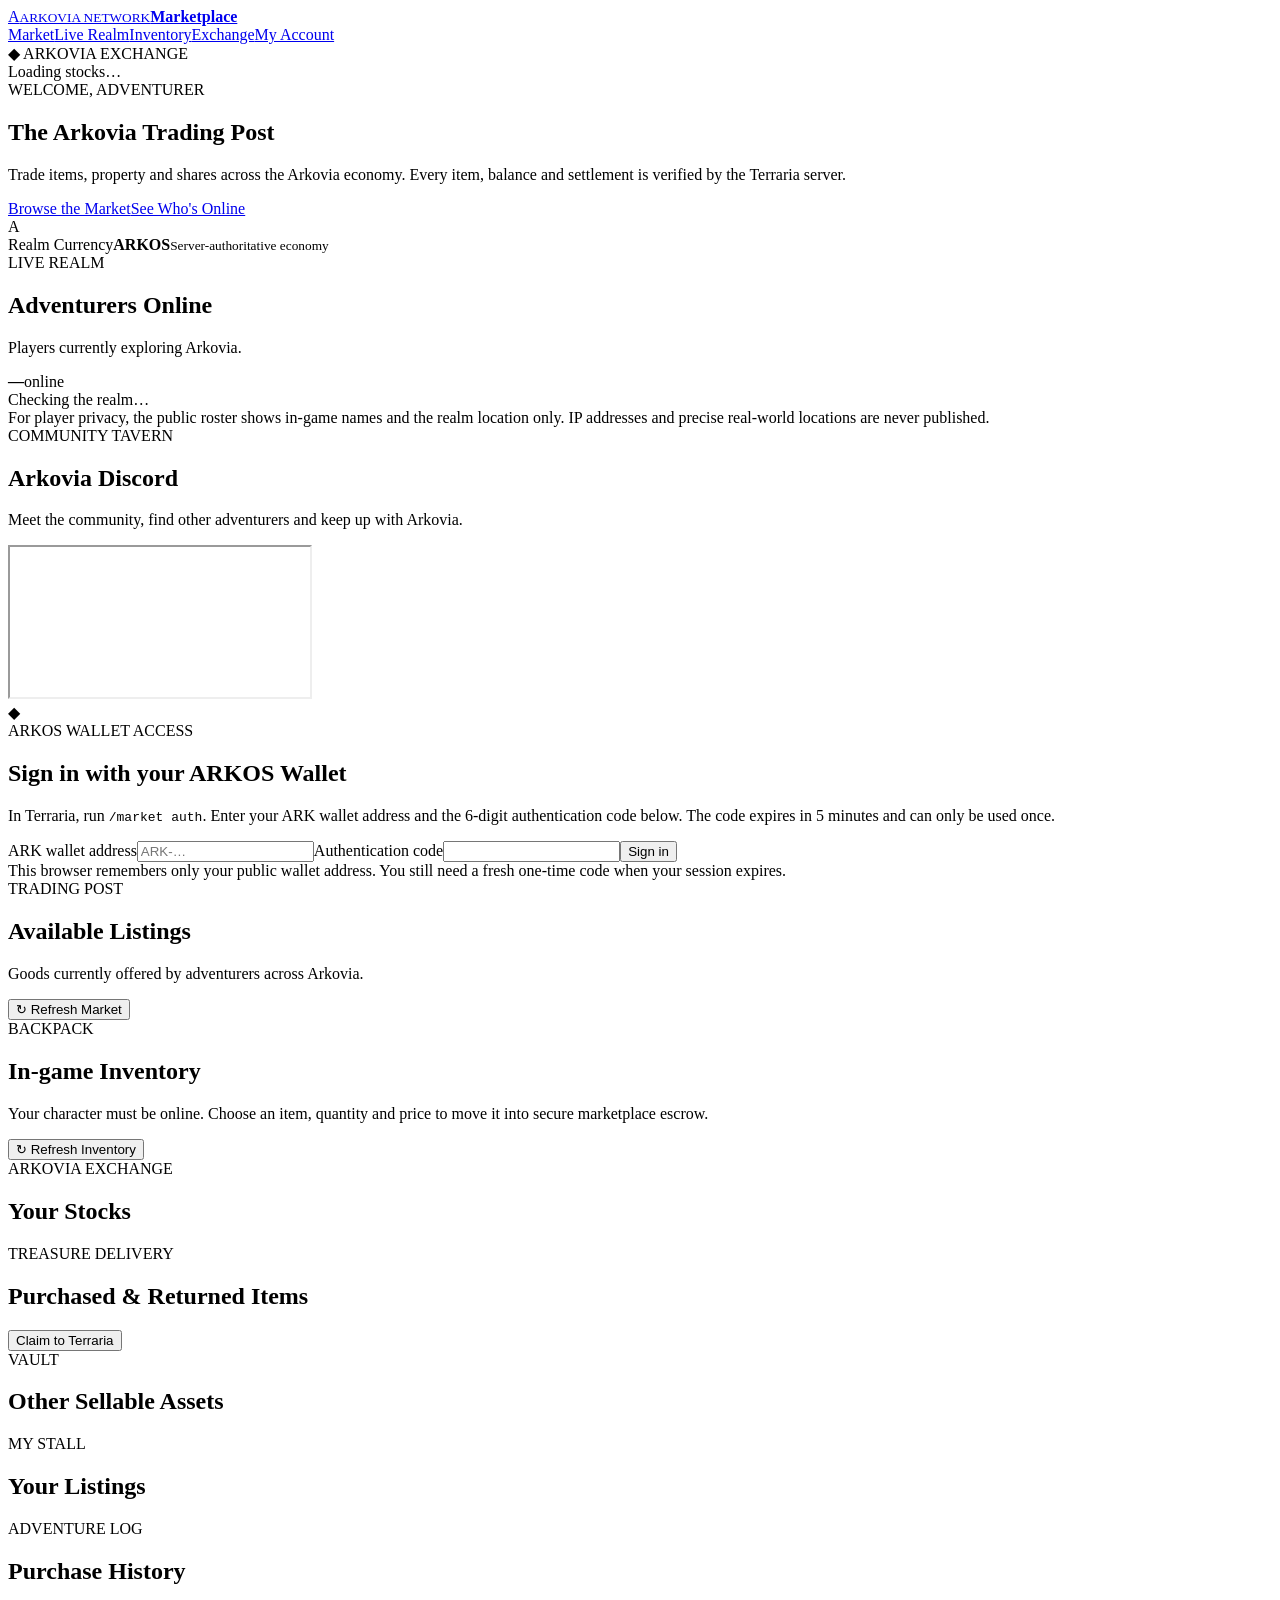
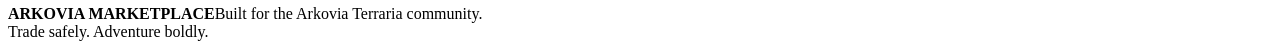
==== commit 040caf06: "Add live realm status and Discord widget to marketplace" ====
--- a/services/ArkoviaMarketplace/wwwroot/index.html
+++ b/services/ArkoviaMarketplace/wwwroot/index.html
@@ -1,14 +1,13 @@
 <!doctype html>
-<html lang="en">
-<head><meta charset="utf-8"><meta name="viewport" content="width=device-width,initial-scale=1"><meta name="theme-color" content="#142c45"><title>Arkovia Marketplace — Terraria Economy</title><link rel="stylesheet" href="/styles.css?v=20260906-repair1"><link rel="stylesheet" href="/theme-extra.css?v=20260906-repair1"></head>
-<body>
+<html lang="en"><head><meta charset="utf-8"><meta name="viewport" content="width=device-width,initial-scale=1"><meta name="theme-color" content="#142c45"><title>Arkovia Marketplace — Terraria Economy</title><link rel="stylesheet" href="/styles.css?v=20260906-community1"><link rel="stylesheet" href="/theme-extra.css?v=20260906-community1"><link rel="stylesheet" href="/community.css?v=20260906-community1"></head><body>
 <div class="world-backdrop" aria-hidden="true"><div class="sun"></div><div class="moon"></div><div class="stars"></div><div class="cloud cloud-one"></div><div class="cloud cloud-two"></div><div class="distant-hills"></div><div class="forest-line"></div></div>
-<header class="site-header"><div class="topbar"><a class="brand" href="/marketplace" aria-label="Arkovia Marketplace home"><span class="brand-mark">A</span><span><small>ARKOVIA NETWORK</small><strong>Marketplace</strong></span></a><nav class="main-nav" aria-label="Marketplace navigation"><a href="#market">Market</a><a href="#inventory">Inventory</a><a href="#exchange">Exchange</a><a href="#accountPanel">My Account</a></nav><div id="sessionArea" class="session-area"></div></div></header>
-<section class="stock-tape" id="exchange" aria-label="Arkovia stock market"><div class="stock-tape-label">◆ ARKOVIA EXCHANGE</div><div class="stock-tape-viewport"><div id="stockTape" class="stock-tape-track">Loading stocks…</div></div></section>
-<main><section class="hero game-panel"><div class="hero-copy"><span class="quest-label">WELCOME, ADVENTURER</span><h1>The Arkovia Trading Post</h1><p>Trade items, property and shares across the Arkovia economy. Every item, balance and settlement is verified by the Terraria server.</p><div class="hero-actions"><a class="game-button" href="#market">Browse the Market</a><a class="game-button secondary-link" href="#inventory">Open Inventory</a></div></div><div class="hero-side"><div class="coin-emblem">A</div><span>Realm Currency</span><strong id="currencyLabel">ARKOS</strong><small>Server-authoritative economy</small></div></section>
-<section id="linkPanel" class="game-panel notice-board hidden"><div class="panel-title"><span class="panel-icon">◆</span><div><span class="eyebrow">ARKOS WALLET ACCESS</span><h2>Sign in with your ARKOS Wallet</h2></div></div><p>In Terraria, run <code>/market auth</code>. Enter your ARK wallet address and the 6-digit authentication code below. The code expires in 5 minutes and can only be used once.</p><form id="linkForm" class="form-row"><label>ARK wallet address<input id="accountInput" maxlength="64" autocomplete="username" spellcheck="false" placeholder="ARK-…" required></label><label>Authentication code<input id="codeInput" inputmode="numeric" pattern="[0-9]{6}" maxlength="6" autocomplete="one-time-code" required></label><button type="submit">Sign in</button></form><div class="wallet-hint">After your first successful sign-in, this browser remembers only your public wallet address. You will still need a fresh one-time code each time your session expires.</div><div id="linkMessage" class="message"></div></section>
+<header class="site-header"><div class="topbar"><a class="brand" href="/marketplace"><span class="brand-mark">A</span><span><small>ARKOVIA NETWORK</small><strong>Marketplace</strong></span></a><nav class="main-nav"><a href="#market">Market</a><a href="#realm">Live Realm</a><a href="#inventory">Inventory</a><a href="#exchange">Exchange</a><a href="#accountPanel">My Account</a></nav><div id="sessionArea" class="session-area"></div></div></header>
+<section class="stock-tape" id="exchange"><div class="stock-tape-label">◆ ARKOVIA EXCHANGE</div><div class="stock-tape-viewport"><div id="stockTape" class="stock-tape-track">Loading stocks…</div></div></section>
+<main><section class="hero game-panel"><div class="hero-copy"><span class="quest-label">WELCOME, ADVENTURER</span><h1>The Arkovia Trading Post</h1><p>Trade items, property and shares across the Arkovia economy. Every item, balance and settlement is verified by the Terraria server.</p><div class="hero-actions"><a class="game-button" href="#market">Browse the Market</a><a class="game-button secondary-link" href="#realm">See Who's Online</a></div></div><div class="hero-side"><div class="coin-emblem">A</div><span>Realm Currency</span><strong id="currencyLabel">ARKOS</strong><small>Server-authoritative economy</small></div></section>
+<section id="realm" class="community-hub"><article class="game-panel community-card"><div class="realm-status-head"><div><span class="eyebrow">LIVE REALM</span><h2>Adventurers Online</h2><p>Players currently exploring Arkovia.</p></div><div class="player-count-badge"><strong id="livePlayerCount">—</strong><span>online</span></div></div><div id="livePlayerList" class="live-player-list"><div class="community-empty">Checking the realm…</div></div><div class="privacy-note">For player privacy, the public roster shows in-game names and the realm location only. IP addresses and precise real-world locations are never published.</div></article><article class="game-panel community-card discord-card"><span class="eyebrow">COMMUNITY TAVERN</span><h2>Arkovia Discord</h2><p>Meet the community, find other adventurers and keep up with Arkovia.</p><iframe title="Arkovia Discord community" src="https://discord.com/widget?id=899330042381881344&theme=dark" sandbox="allow-popups allow-popups-to-escape-sandbox allow-same-origin allow-scripts" loading="lazy"></iframe></article></section>
+<section id="linkPanel" class="game-panel notice-board hidden"><div class="panel-title"><span class="panel-icon">◆</span><div><span class="eyebrow">ARKOS WALLET ACCESS</span><h2>Sign in with your ARKOS Wallet</h2></div></div><p>In Terraria, run <code>/market auth</code>. Enter your ARK wallet address and the 6-digit authentication code below. The code expires in 5 minutes and can only be used once.</p><form id="linkForm" class="form-row"><label>ARK wallet address<input id="accountInput" maxlength="64" autocomplete="username" spellcheck="false" placeholder="ARK-…" required></label><label>Authentication code<input id="codeInput" inputmode="numeric" pattern="[0-9]{6}" maxlength="6" autocomplete="one-time-code" required></label><button type="submit">Sign in</button></form><div class="wallet-hint">This browser remembers only your public wallet address. You still need a fresh one-time code when your session expires.</div><div id="linkMessage" class="message"></div></section>
 <section id="market" class="section-head"><div><span class="eyebrow">TRADING POST</span><h2>Available Listings</h2><p>Goods currently offered by adventurers across Arkovia.</p></div><button id="refreshButton" class="secondary">↻ Refresh Market</button></section><section id="listingGrid" class="grid"></section><div id="marketMessage" class="message"></div>
 <section id="accountPanel" class="hidden player-zone"><div id="inventory" class="section-head"><div><span class="eyebrow">BACKPACK</span><h2>In-game Inventory</h2><p>Your character must be online. Choose an item, quantity and price to move it into secure marketplace escrow.</p></div><button id="inventoryRefresh" class="secondary">↻ Refresh Inventory</button></div><section id="inventoryGrid" class="grid"></section><div class="section-head"><div><span class="eyebrow">ARKOVIA EXCHANGE</span><h2>Your Stocks</h2></div></div><section id="stockHoldingGrid" class="grid"></section><div class="section-head"><div><span class="eyebrow">TREASURE DELIVERY</span><h2>Purchased & Returned Items</h2></div><button id="claimItemsButton" class="secondary">Claim to Terraria</button></div><div class="section-head"><div><span class="eyebrow">VAULT</span><h2>Other Sellable Assets</h2></div></div><section id="assetGrid" class="grid"></section><div class="section-head"><div><span class="eyebrow">MY STALL</span><h2>Your Listings</h2></div></div><section id="myListingGrid" class="grid"></section><div class="section-head"><div><span class="eyebrow">ADVENTURE LOG</span><h2>Purchase History</h2></div></div><section id="purchaseGrid" class="grid"></section></section></main>
 <footer><div><strong>ARKOVIA MARKETPLACE</strong><span>Built for the Arkovia Terraria community.</span></div><span>Trade safely. Adventure boldly.</span></footer>
-<dialog id="sellDialog"><form id="sellForm" method="dialog" class="dialog-card"><button type="button" id="closeSell" class="icon-button" aria-label="Close">×</button><span class="eyebrow">CREATE LISTING</span><h2 id="sellAssetName">Sell asset</h2><input id="sellAssetId" type="hidden"><label>Price in <span id="sellCurrency">ARKOS</span><input id="sellPrice" type="text" inputmode="decimal" placeholder="25.00" required></label><button type="submit">Create Listing</button><div id="sellMessage" class="message"></div></form></dialog><dialog id="stockDialog"><form id="stockForm" method="dialog" class="dialog-card"><button type="button" id="closeStock" class="icon-button" aria-label="Close">×</button><span class="eyebrow">ARKOVIA EXCHANGE</span><h2 id="stockName">Stock</h2><div id="stockDetail" class="stock-detail"></div><input id="stockTicker" type="hidden"><label>Shares<input id="stockShares" type="number" min="1" max="1000000" value="1" required></label><button type="submit">Buy Shares</button><div id="stockMessage" class="message"></div></form></dialog><dialog id="inventorySellDialog"><form id="inventorySellForm" method="dialog" class="dialog-card"><button type="button" id="closeInventorySell" class="icon-button" aria-label="Close">×</button><span class="eyebrow">SELL FROM BACKPACK</span><h2 id="inventorySellName">Sell item</h2><input id="inventorySlot" type="hidden"><label>Quantity<input id="inventoryQuantity" type="number" min="1" required></label><label>Total price in ARKOS<input id="inventoryPrice" type="text" inputmode="decimal" required></label><button type="submit">List Item</button><div id="inventorySellMessage" class="message"></div></form></dialog>
-<script src="/app.js?v=20260906-repair1" defer></script><script src="/wallet-auth.js?v=20260906-repair1" defer></script><script src="/theme.js?v=20260906-repair1" defer></script></body></html>+<dialog id="sellDialog"><form id="sellForm" method="dialog" class="dialog-card"><button type="button" id="closeSell" class="icon-button">×</button><span class="eyebrow">CREATE LISTING</span><h2 id="sellAssetName">Sell asset</h2><input id="sellAssetId" type="hidden"><label>Price in <span id="sellCurrency">ARKOS</span><input id="sellPrice" type="text" inputmode="decimal" placeholder="25.00" required></label><button type="submit">Create Listing</button><div id="sellMessage" class="message"></div></form></dialog><dialog id="stockDialog"><form id="stockForm" method="dialog" class="dialog-card"><button type="button" id="closeStock" class="icon-button">×</button><span class="eyebrow">ARKOVIA EXCHANGE</span><h2 id="stockName">Stock</h2><div id="stockDetail" class="stock-detail"></div><input id="stockTicker" type="hidden"><label>Shares<input id="stockShares" type="number" min="1" max="1000000" value="1" required></label><button type="submit">Buy Shares</button><div id="stockMessage" class="message"></div></form></dialog><dialog id="inventorySellDialog"><form id="inventorySellForm" method="dialog" class="dialog-card"><button type="button" id="closeInventorySell" class="icon-button">×</button><span class="eyebrow">SELL FROM BACKPACK</span><h2 id="inventorySellName">Sell item</h2><input id="inventorySlot" type="hidden"><label>Quantity<input id="inventoryQuantity" type="number" min="1" required></label><label>Total price in ARKOS<input id="inventoryPrice" type="text" inputmode="decimal" required></label><button type="submit">List Item</button><div id="inventorySellMessage" class="message"></div></form></dialog>
+<script src="/app.js?v=20260906-community1" defer></script><script src="/wallet-auth.js?v=20260906-community1" defer></script><script src="/theme.js?v=20260906-community1" defer></script><script src="/community.js?v=20260906-community1" defer></script></body></html>
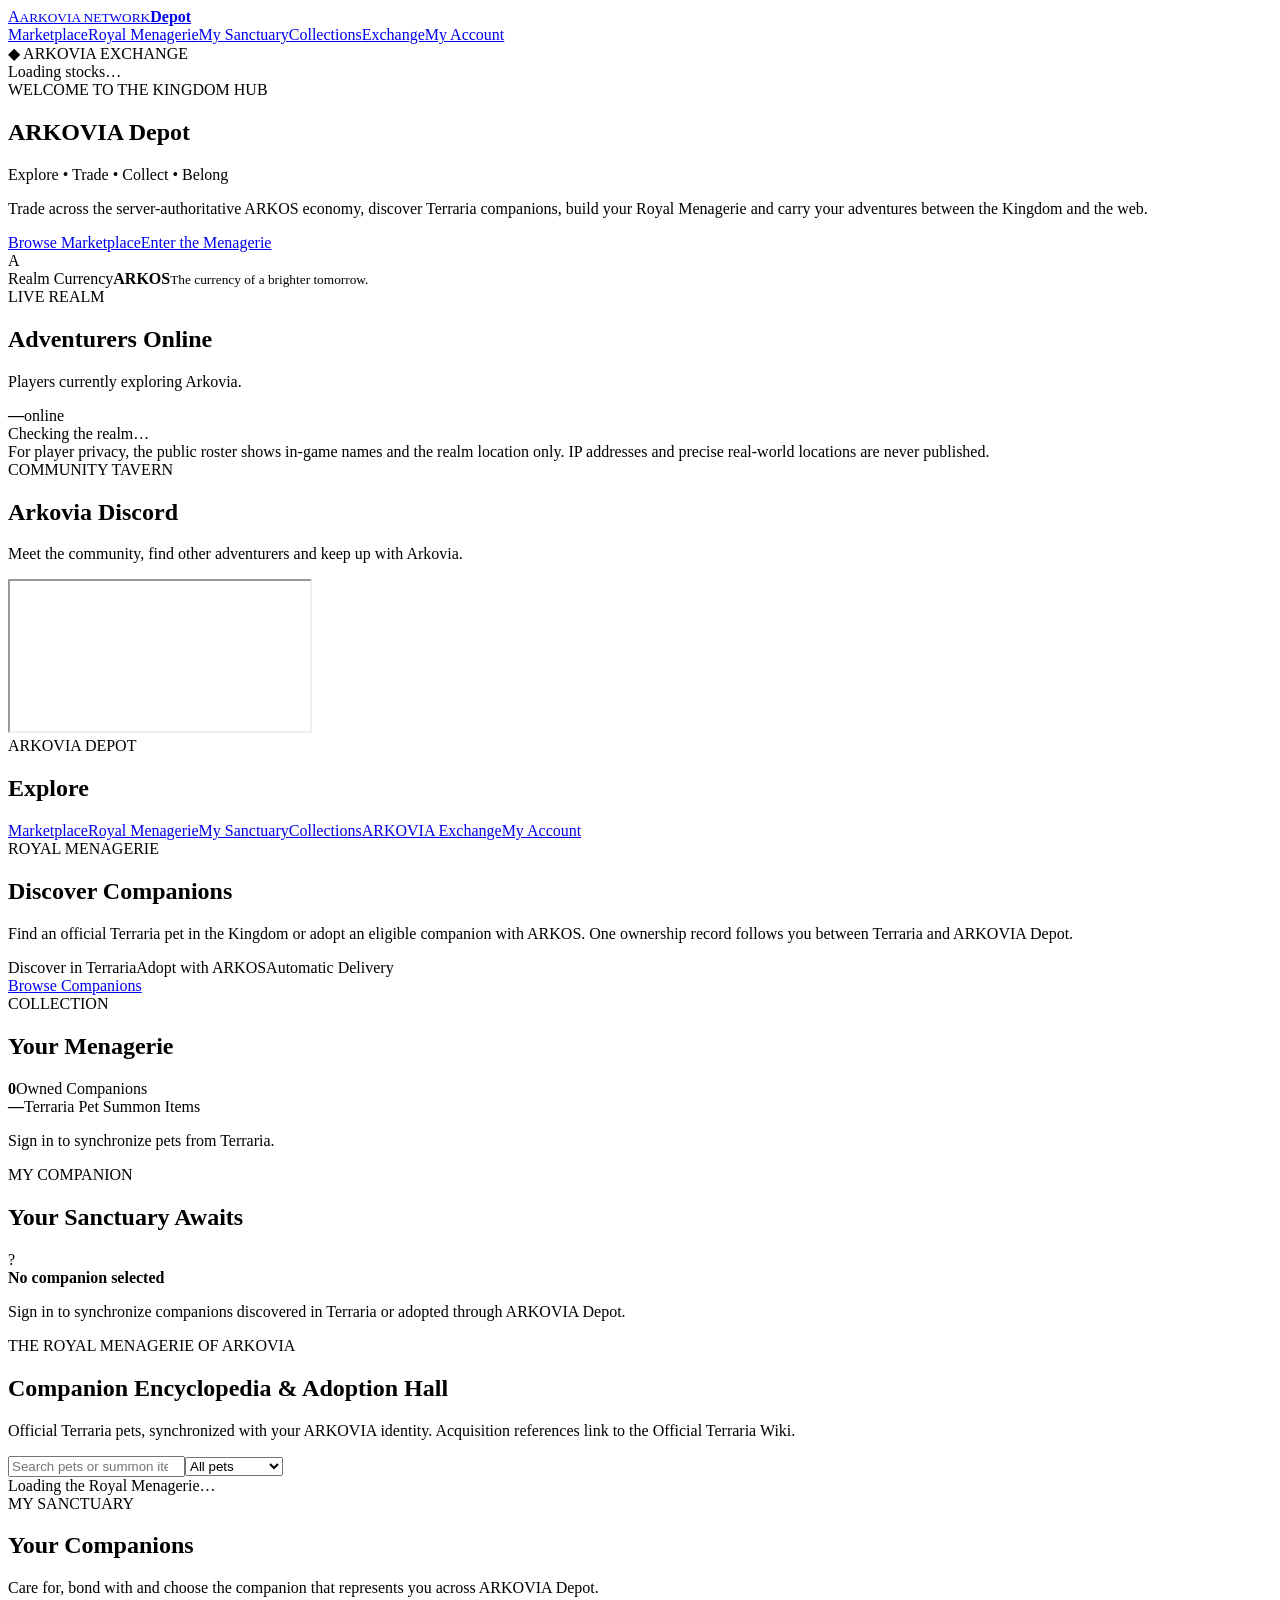
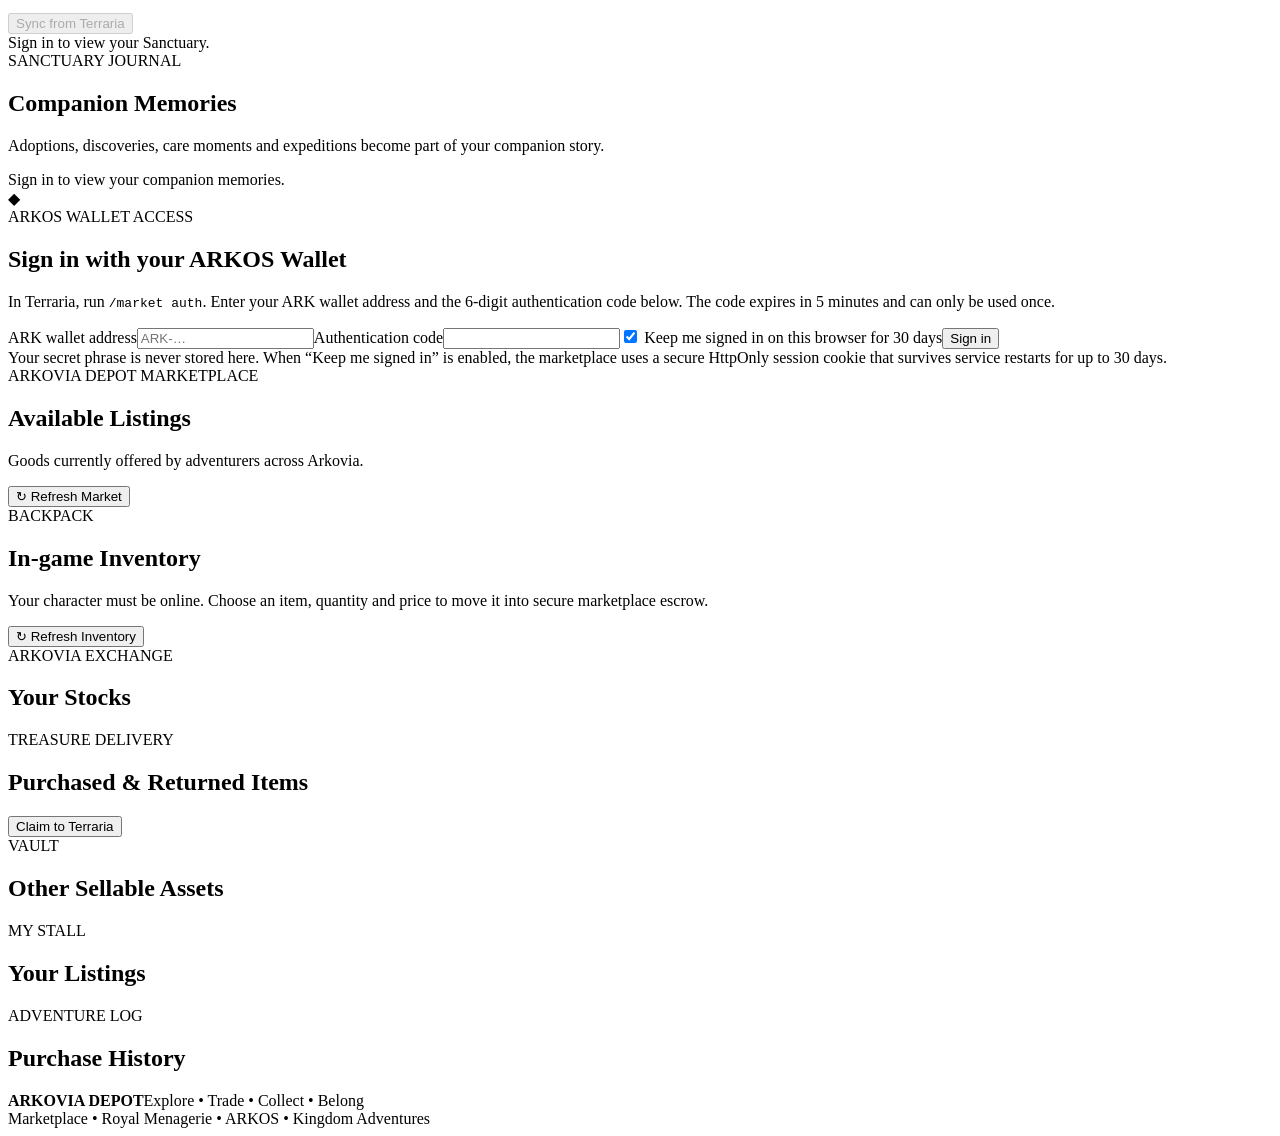
==== commit 5d4997c4: "Preview ARKOVIA Depot marketplace redesign" ====
--- a/services/ArkoviaMarketplace/wwwroot/index.html
+++ b/services/ArkoviaMarketplace/wwwroot/index.html
@@ -1,13 +1,21 @@
 <!doctype html>
-<html lang="en"><head><meta charset="utf-8"><meta name="viewport" content="width=device-width,initial-scale=1"><meta name="theme-color" content="#142c45"><title>Arkovia Marketplace — Terraria Economy</title><link rel="stylesheet" href="/styles.css?v=20260906-community1"><link rel="stylesheet" href="/theme-extra.css?v=20260906-community1"><link rel="stylesheet" href="/community.css?v=20260906-community1"></head><body>
+<html lang="en"><head><meta charset="utf-8"><meta name="viewport" content="width=device-width,initial-scale=1"><meta name="theme-color" content="#142c45"><title>ARKOVIA Depot — Explore • Trade • Collect • Belong</title><link rel="stylesheet" href="/styles.css?v=20260906-community1"><link rel="stylesheet" href="/theme-extra.css?v=20260906-community1"><link rel="stylesheet" href="/community.css?v=20260906-community1"></head><body>
 <div class="world-backdrop" aria-hidden="true"><div class="sun"></div><div class="moon"></div><div class="stars"></div><div class="cloud cloud-one"></div><div class="cloud cloud-two"></div><div class="distant-hills"></div><div class="forest-line"></div></div>
-<header class="site-header"><div class="topbar"><a class="brand" href="/marketplace"><span class="brand-mark">A</span><span><small>ARKOVIA NETWORK</small><strong>Marketplace</strong></span></a><nav class="main-nav"><a href="#market">Market</a><a href="#realm">Live Realm</a><a href="#inventory">Inventory</a><a href="#exchange">Exchange</a><a href="#accountPanel">My Account</a></nav><div id="sessionArea" class="session-area"></div></div></header>
+<header class="site-header"><div class="topbar"><a class="brand" href="/marketplace"><span class="brand-mark">A</span><span><small>ARKOVIA NETWORK</small><strong>Depot</strong></span></a><nav class="main-nav"><a href="#market">Marketplace</a><a href="#menagerie">Royal Menagerie</a><a href="#sanctuary">My Sanctuary</a><a href="#collections">Collections</a><a href="#exchange">Exchange</a><a href="#accountPanel">My Account</a></nav><div id="sessionArea" class="session-area"></div></div></header>
 <section class="stock-tape" id="exchange"><div class="stock-tape-label">◆ ARKOVIA EXCHANGE</div><div class="stock-tape-viewport"><div id="stockTape" class="stock-tape-track">Loading stocks…</div></div></section>
-<main><section class="hero game-panel"><div class="hero-copy"><span class="quest-label">WELCOME, ADVENTURER</span><h1>The Arkovia Trading Post</h1><p>Trade items, property and shares across the Arkovia economy. Every item, balance and settlement is verified by the Terraria server.</p><div class="hero-actions"><a class="game-button" href="#market">Browse the Market</a><a class="game-button secondary-link" href="#realm">See Who's Online</a></div></div><div class="hero-side"><div class="coin-emblem">A</div><span>Realm Currency</span><strong id="currencyLabel">ARKOS</strong><small>Server-authoritative economy</small></div></section>
+<main><section class="hero game-panel depot-hero"><div class="hero-copy"><span class="quest-label">WELCOME TO THE KINGDOM HUB</span><h1>ARKOVIA Depot</h1><p class="depot-tagline">Explore • Trade • Collect • Belong</p><p>Trade across the server-authoritative ARKOS economy, discover Terraria companions, build your Royal Menagerie and carry your adventures between the Kingdom and the web.</p><div class="hero-actions"><a class="game-button" href="#market">Browse Marketplace</a><a class="game-button secondary-link" href="#menagerie">Enter the Menagerie</a></div></div><div class="hero-side"><div class="coin-emblem">A</div><span>Realm Currency</span><strong id="currencyLabel">ARKOS</strong><small>The currency of a brighter tomorrow.</small></div></section>
 <section id="realm" class="community-hub"><article class="game-panel community-card"><div class="realm-status-head"><div><span class="eyebrow">LIVE REALM</span><h2>Adventurers Online</h2><p>Players currently exploring Arkovia.</p></div><div class="player-count-badge"><strong id="livePlayerCount">—</strong><span>online</span></div></div><div id="livePlayerList" class="live-player-list"><div class="community-empty">Checking the realm…</div></div><div class="privacy-note">For player privacy, the public roster shows in-game names and the realm location only. IP addresses and precise real-world locations are never published.</div></article><article class="game-panel community-card discord-card"><span class="eyebrow">COMMUNITY TAVERN</span><h2>Arkovia Discord</h2><p>Meet the community, find other adventurers and keep up with Arkovia.</p><iframe title="Arkovia Discord community" src="https://discord.com/widget?id=899330042381881344&theme=dark" sandbox="allow-popups allow-popups-to-escape-sandbox allow-same-origin allow-scripts" loading="lazy"></iframe></article></section>
-<section id="linkPanel" class="game-panel notice-board hidden"><div class="panel-title"><span class="panel-icon">◆</span><div><span class="eyebrow">ARKOS WALLET ACCESS</span><h2>Sign in with your ARKOS Wallet</h2></div></div><p>In Terraria, run <code>/market auth</code>. Enter your ARK wallet address and the 6-digit authentication code below. The code expires in 5 minutes and can only be used once.</p><form id="linkForm" class="form-row"><label>ARK wallet address<input id="accountInput" maxlength="64" autocomplete="username" spellcheck="false" placeholder="ARK-…" required></label><label>Authentication code<input id="codeInput" inputmode="numeric" pattern="[0-9]{6}" maxlength="6" autocomplete="one-time-code" required></label><button type="submit">Sign in</button></form><div class="wallet-hint">This browser remembers only your public wallet address. You still need a fresh one-time code when your session expires.</div><div id="linkMessage" class="message"></div></section>
-<section id="market" class="section-head"><div><span class="eyebrow">TRADING POST</span><h2>Available Listings</h2><p>Goods currently offered by adventurers across Arkovia.</p></div><button id="refreshButton" class="secondary">↻ Refresh Market</button></section><section id="listingGrid" class="grid"></section><div id="marketMessage" class="message"></div>
+<section id="menagerie" class="depot-columns">
+<aside class="game-panel depot-column depot-nav"><span class="eyebrow">ARKOVIA DEPOT</span><h2>Explore</h2><a href="#market">Marketplace</a><a href="#menagerieCatalog">Royal Menagerie</a><a href="#sanctuaryCollection">My Sanctuary</a><a href="#collections">Collections</a><a href="#exchange">ARKOVIA Exchange</a><a href="#accountPanel">My Account</a></aside>
+<section class="game-panel depot-column"><span class="eyebrow">ROYAL MENAGERIE</span><h2>Discover Companions</h2><p>Find an official Terraria pet in the Kingdom or adopt an eligible companion with ARKOS. One ownership record follows you between Terraria and ARKOVIA Depot.</p><div class="companion-feature-grid"><span>Discover in Terraria</span><span>Adopt with ARKOS</span><span>Automatic Delivery</span></div><a class="game-button" href="#menagerieCatalog">Browse Companions</a></section>
+<section id="collections" class="game-panel depot-column"><span class="eyebrow">COLLECTION</span><h2>Your Menagerie</h2><div class="depot-stat"><strong id="ownedPetCount">0</strong><span>Owned Companions</span></div><div class="depot-stat"><strong id="catalogPetCount">—</strong><span>Terraria Pet Summon Items</span></div><p id="petSyncStatus">Sign in to synchronize pets from Terraria.</p></section>
+<aside id="sanctuary" class="game-panel depot-column companion-panel"><span class="eyebrow">MY COMPANION</span><div id="activeCompanion"><h2>Your Sanctuary Awaits</h2><div class="companion-placeholder"><div class="companion-orb">?</div><strong>No companion selected</strong><p>Sign in to synchronize companions discovered in Terraria or adopted through ARKOVIA Depot.</p></div></div></aside>
+</section>
+<section id="menagerieCatalog" class="game-panel menagerie-section"><div class="section-head"><div><span class="eyebrow">THE ROYAL MENAGERIE OF ARKOVIA</span><h2>Companion Encyclopedia & Adoption Hall</h2><p>Official Terraria pets, synchronized with your ARKOVIA identity. Acquisition references link to the Official Terraria Wiki.</p></div><div class="pet-toolbar"><input id="petSearch" type="search" placeholder="Search pets or summon items"><select id="petTypeFilter"><option value="all">All pets</option><option value="regular">Regular pets</option><option value="light">Light pets</option></select></div></div><div id="petCatalogGrid" class="pet-grid"><div class="empty">Loading the Royal Menagerie…</div></div><div id="petMessage" class="message"></div></section>
+<section id="sanctuaryCollection" class="game-panel menagerie-section"><div class="section-head"><div><span class="eyebrow">MY SANCTUARY</span><h2>Your Companions</h2><p>Care for, bond with and choose the companion that represents you across ARKOVIA Depot.</p></div><button id="syncPetsButton" class="secondary" disabled>Sync from Terraria</button></div><div id="ownedPetGrid" class="pet-grid"><div class="empty">Sign in to view your Sanctuary.</div></div></section><section id="petJournalSection" class="game-panel menagerie-section"><div class="section-head"><div><span class="eyebrow">SANCTUARY JOURNAL</span><h2>Companion Memories</h2><p>Adoptions, discoveries, care moments and expeditions become part of your companion story.</p></div></div><div id="petJournal" class="grid"><div class="empty">Sign in to view your companion memories.</div></div></section>
+<section id="linkPanel" class="game-panel notice-board hidden"><div class="panel-title"><span class="panel-icon">◆</span><div><span class="eyebrow">ARKOS WALLET ACCESS</span><h2>Sign in with your ARKOS Wallet</h2></div></div><p>In Terraria, run <code>/market auth</code>. Enter your ARK wallet address and the 6-digit authentication code below. The code expires in 5 minutes and can only be used once.</p><form id="linkForm" class="form-row"><label>ARK wallet address<input id="accountInput" maxlength="64" autocomplete="username" spellcheck="false" placeholder="ARK-…" required></label><label>Authentication code<input id="codeInput" inputmode="numeric" pattern="[0-9]{6}" maxlength="6" autocomplete="one-time-code" required></label><label class="remember-wallet"><input id="rememberMe" type="checkbox" checked> Keep me signed in on this browser for 30 days</label><button type="submit">Sign in</button></form><div class="wallet-hint">Your secret phrase is never stored here. When “Keep me signed in” is enabled, the marketplace uses a secure HttpOnly session cookie that survives service restarts for up to 30 days.</div><div id="linkMessage" class="message"></div></section>
+<section id="market" class="section-head"><div><span class="eyebrow">ARKOVIA DEPOT MARKETPLACE</span><h2>Available Listings</h2><p>Goods currently offered by adventurers across Arkovia.</p></div><button id="refreshButton" class="secondary">↻ Refresh Market</button></section><section id="listingGrid" class="grid"></section><div id="marketMessage" class="message"></div>
 <section id="accountPanel" class="hidden player-zone"><div id="inventory" class="section-head"><div><span class="eyebrow">BACKPACK</span><h2>In-game Inventory</h2><p>Your character must be online. Choose an item, quantity and price to move it into secure marketplace escrow.</p></div><button id="inventoryRefresh" class="secondary">↻ Refresh Inventory</button></div><section id="inventoryGrid" class="grid"></section><div class="section-head"><div><span class="eyebrow">ARKOVIA EXCHANGE</span><h2>Your Stocks</h2></div></div><section id="stockHoldingGrid" class="grid"></section><div class="section-head"><div><span class="eyebrow">TREASURE DELIVERY</span><h2>Purchased & Returned Items</h2></div><button id="claimItemsButton" class="secondary">Claim to Terraria</button></div><div class="section-head"><div><span class="eyebrow">VAULT</span><h2>Other Sellable Assets</h2></div></div><section id="assetGrid" class="grid"></section><div class="section-head"><div><span class="eyebrow">MY STALL</span><h2>Your Listings</h2></div></div><section id="myListingGrid" class="grid"></section><div class="section-head"><div><span class="eyebrow">ADVENTURE LOG</span><h2>Purchase History</h2></div></div><section id="purchaseGrid" class="grid"></section></section></main>
-<footer><div><strong>ARKOVIA MARKETPLACE</strong><span>Built for the Arkovia Terraria community.</span></div><span>Trade safely. Adventure boldly.</span></footer>
+<footer><div><strong>ARKOVIA DEPOT</strong><span>Explore • Trade • Collect • Belong</span></div><span>Marketplace • Royal Menagerie • ARKOS • Kingdom Adventures</span></footer>
 <dialog id="sellDialog"><form id="sellForm" method="dialog" class="dialog-card"><button type="button" id="closeSell" class="icon-button">×</button><span class="eyebrow">CREATE LISTING</span><h2 id="sellAssetName">Sell asset</h2><input id="sellAssetId" type="hidden"><label>Price in <span id="sellCurrency">ARKOS</span><input id="sellPrice" type="text" inputmode="decimal" placeholder="25.00" required></label><button type="submit">Create Listing</button><div id="sellMessage" class="message"></div></form></dialog><dialog id="stockDialog"><form id="stockForm" method="dialog" class="dialog-card"><button type="button" id="closeStock" class="icon-button">×</button><span class="eyebrow">ARKOVIA EXCHANGE</span><h2 id="stockName">Stock</h2><div id="stockDetail" class="stock-detail"></div><input id="stockTicker" type="hidden"><label>Shares<input id="stockShares" type="number" min="1" max="1000000" value="1" required></label><button type="submit">Buy Shares</button><div id="stockMessage" class="message"></div></form></dialog><dialog id="inventorySellDialog"><form id="inventorySellForm" method="dialog" class="dialog-card"><button type="button" id="closeInventorySell" class="icon-button">×</button><span class="eyebrow">SELL FROM BACKPACK</span><h2 id="inventorySellName">Sell item</h2><input id="inventorySlot" type="hidden"><label>Quantity<input id="inventoryQuantity" type="number" min="1" required></label><label>Total price in ARKOS<input id="inventoryPrice" type="text" inputmode="decimal" required></label><button type="submit">List Item</button><div id="inventorySellMessage" class="message"></div></form></dialog>
-<script src="/app.js?v=20260906-community1" defer></script><script src="/wallet-auth.js?v=20260906-community1" defer></script><script src="/theme.js?v=20260906-community1" defer></script><script src="/community.js?v=20260906-community1" defer></script></body></html>+<script src="/app.js?v=20260909-menagerie1" defer></script><script src="/wallet-auth.js?v=20260909-depot1" defer></script><script src="/theme.js?v=20260909-depot1" defer></script><script src="/community.js?v=20260909-depot1" defer></script></body></html>
